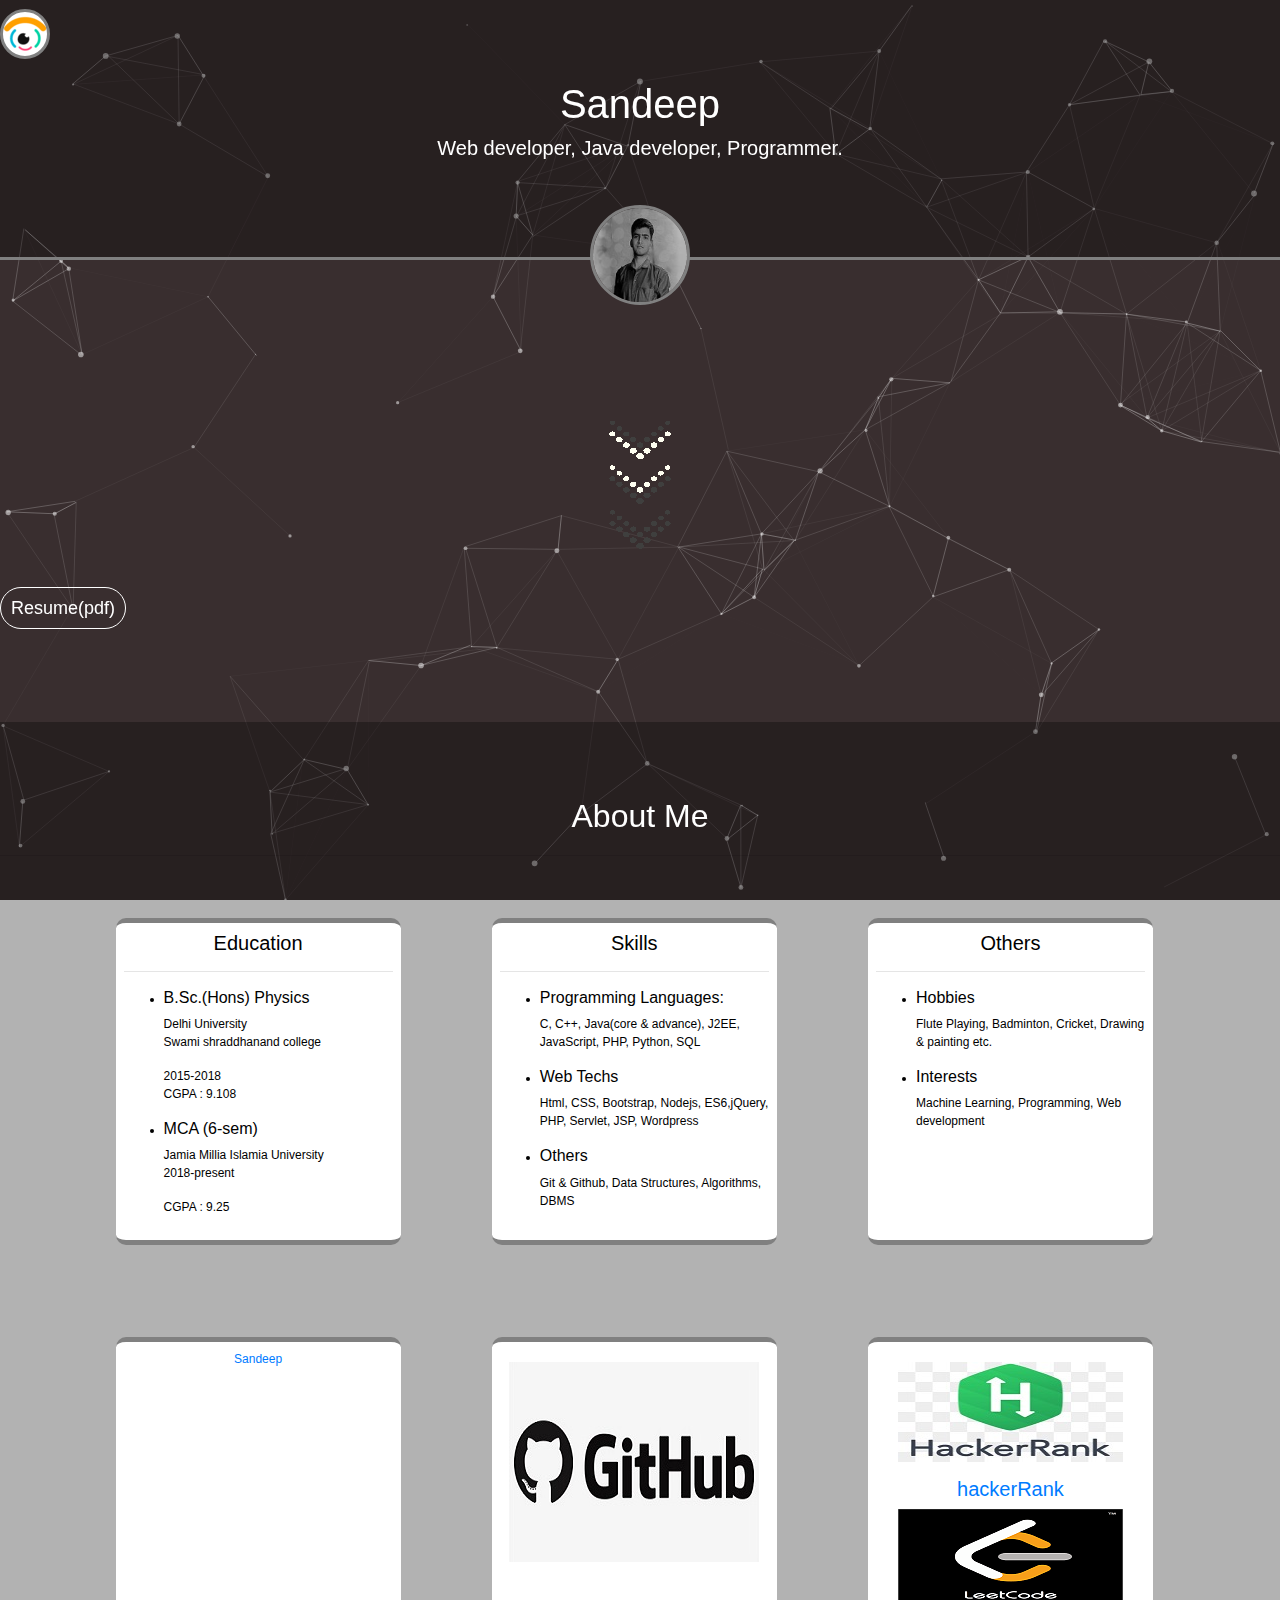
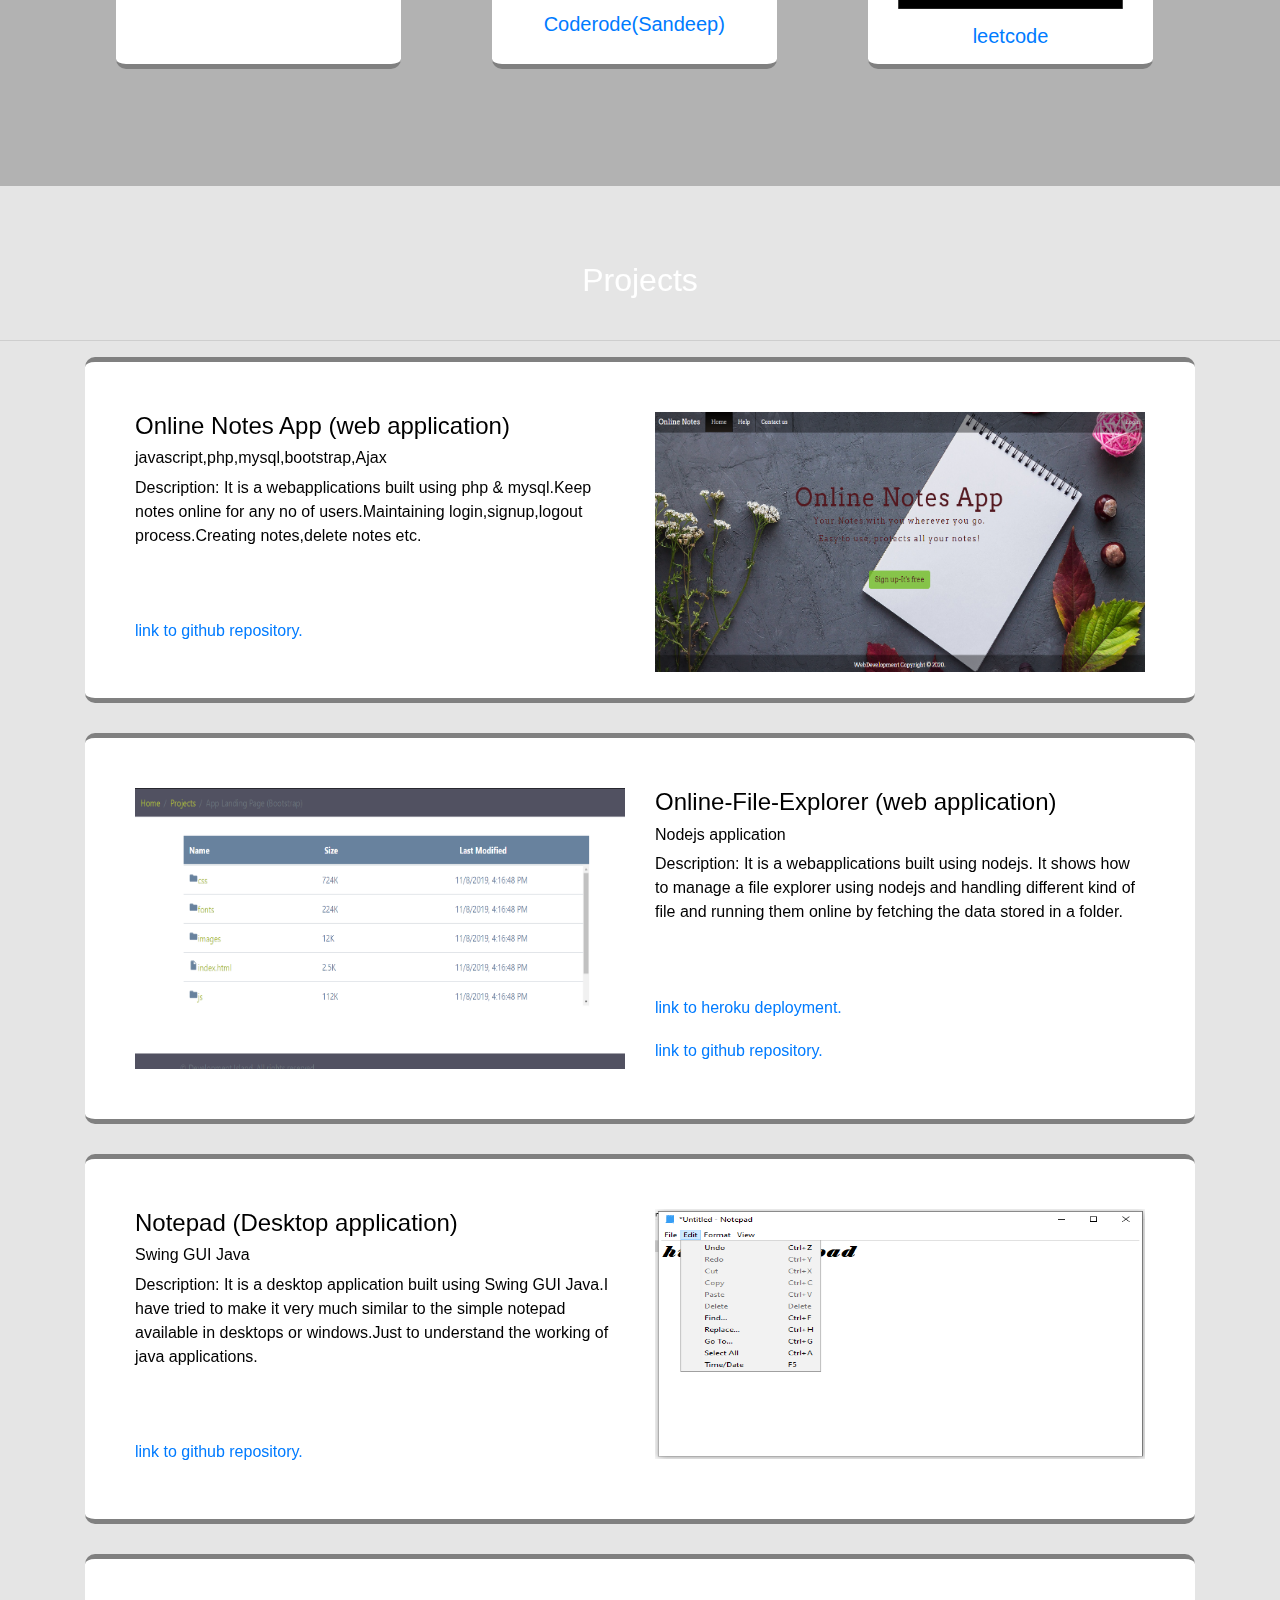
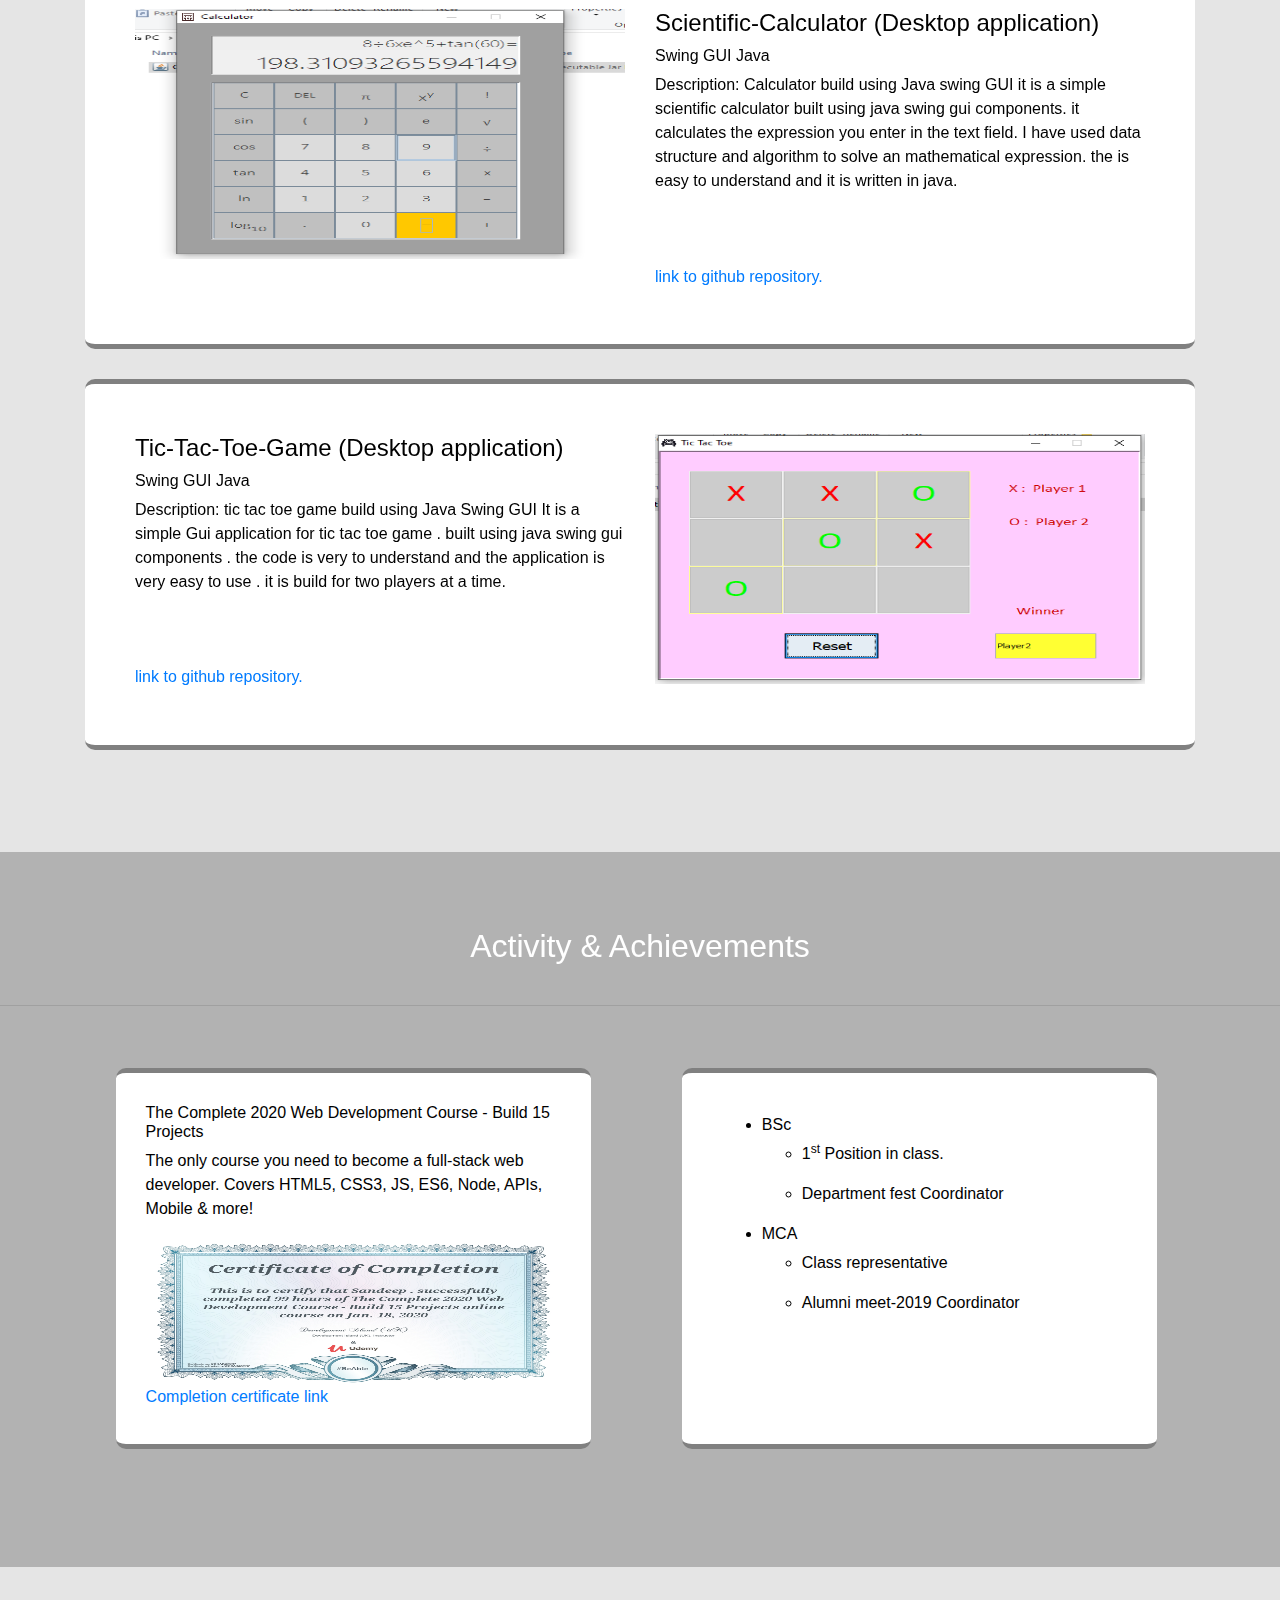
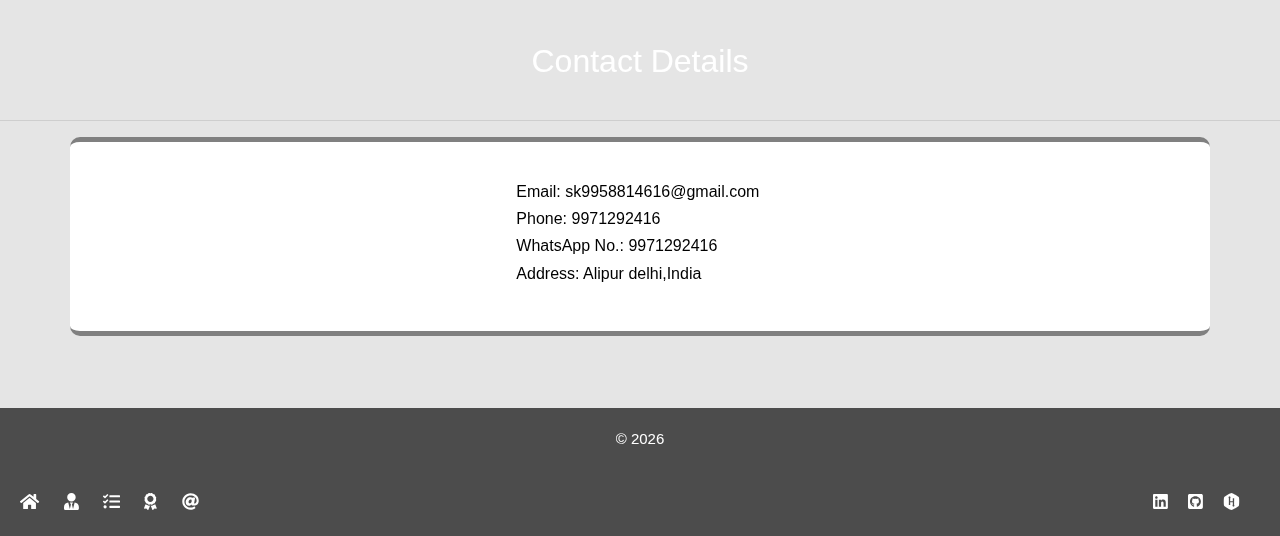
==== index.html @ 69c6ef84 "v1.0.5" ====
<!doctype html>
<html lang="en">
  <head>
    <!-- Required meta tags -->
    <meta charset="utf-8">
    <meta name="viewport" content="width=device-width, initial-scale=1, shrink-to-fit=no">

    <!-- Bootstrap CSS -->
    <link rel="stylesheet" href="docs/bootstrap4.4.1.min.css">
      <link rel="stylesheet" href="docs/style.css">
      <script src="docs/jquery-1.12.4.js"></script>
      <!-- fonts -->
    <script defer src="fonts/js/all.js"></script>
    <title>Portfolio(Sandeep)</title>
  </head>
  <body>
      <!-- particles.js container --> 
      <div id="particles-js"></div>
      <!-- Side navigation -->
    <div class="sidenav">
        <div style="height:100%; left:0%; padding-top:100%; color:white;">
          <a href="#home"><i class="fas fa-home"></i></a>
          <a href="#about"><i class="fas fa-user-tie"></i></a>
          <a href="#projects"><i class="fas fa-tasks"></i></a>
          <a href="#acheivements"><i class="fas fa-award"></i></a>
          <a href="#contact"><i class="fas fa-at"></i></a>
        </div>
    </div>
      <div id="menuIcon"></div>
      <div class="container-fluid" style="padding:0;">
          <div id="home" style="color:white; text-align: center; height:100%; width:100%; position:relative;">
              <div id="head">
                  <h1>Sandeep</h1>
                  <h5>Web developer, Java developer,  Programmer.</h5>
              </div>
              <div id="pic">
                  <img src="images/pic.jpg" height="100" width="100" style="border-radius:50%; border:3px solid grey;">
              </div>
              <div id="moveDownIcon" style="text-align: center;">
                  <img src="images/down.gif"  height="150" width="150">
              </div>
              <div id="resume" style="margin-bottom: 100px; text-align: left;">
                  <a href="resume/Sandeep(resume).pdf" style="padding:10px; font-size: 18px; border:1px solid white; color:white; border-radius: 40px;" target="_blank">Resume(pdf)</a>
              </div>
          </div>
          <div id="about" style="color: white;height:100%; width:100%;">
              <div style="padding-top:75px; margin-bottom:20px;">
                  <h2 style="text-align:center;">About Me</h2>
              </div><hr>
              <div class="container">
                  <div class="row">
                      <div id="content1" class="col-md-3">
                          <h5 style="text-align: center;">Education</h5><hr>
                          <ul>
                              <li>
                                  <h6>B.Sc.(Hons) Physics</h6>
                                  Delhi University
                                  <p>Swami shraddhanand college</p>
                                  2015-2018
                                  <p>CGPA : 9.108</p>
                              </li>
                              <li>
                                  <h6>MCA (6-sem)</h6>
                                  Jamia Millia Islamia University
                                  <p>2018-present</p>
                                  CGPA : 9.25
                              </li>
                          </ul>
                      </div>
                      <div id="content2" class="col-md-3">
                          <h5 style="text-align: center;">Skills</h5><hr>
                          <ul>
                              <li>
                                  <h6>Programming Languages:</h6>
                                  <p>C, C++, Java(core & advance), J2EE, JavaScript, PHP, Python, SQL</p>
                              </li>
                              <li>
                                  <h6>Web Techs</h6>
                                  <p>Html, CSS, Bootstrap, Nodejs, ES6,jQuery, PHP, Servlet, JSP, Wordpress</p>
                              </li>
                              <li>
                                  <h6>Others</h6>
                                  <p>Git & Github, Data Structures, Algorithms, DBMS</p>
                              </li>
                          </ul>
                      </div>
                      <div id="content3" class="col-md-3">
                          <h5 style="text-align: center;">Others</h5><hr>
                          <ul>
                              <li>
                                  <h6>Hobbies</h6>
                                  <p>Flute Playing, Badminton, Cricket, Drawing & painting etc.</p>
                              </li>
                              <li>
                                  <h6>Interests</h6>
                                  <p>Machine Learning, Programming, Web development</p>
                              </li>
                          </ul>
                      </div>
                  </div>
                  <div class="row">
                      <div id="content1" class="col-md-3" style="text-align: center;">
                          <div class="LI-profile-badge"  data-version="v1" data-size="small" data-locale="en_US" data-type="vertical" data-theme="light" data-vanity="sandeep-00003"><a class="LI-simple-link" href='https://in.linkedin.com/in/sandeep-00003?trk=profile-badge'>Sandeep</a></div>
                      </div>
                      <div id="content2" class="col-md-3" style="text-align: center; padding-top:20px;">
                          <div id="github">
                          </div>
                          <h5><a href="https://github.com/Coderode" target="_blank">Coderode(Sandeep)</a></h5>
                      </div>
                      <div id="content3" class="col-md-3" style="text-align: center; padding-top:20px;">
                          <div id="hackerrank"></div>
                          <h5><a href="https://www.hackerrank.com/Sandeep0001" target="_blank">hackerRank</a></h5>
                          <div id="leetcode"></div>
                          <h5><a href="https://leetcode.com/codesandy/" target="_blank">leetcode</a></h5>
                      </div>
                  </div>
              </div>
              <br><br><br>
          </div>
          <div id="projects" style="color: white;height:100%; width:100%;">
              <div style="padding-top:75px; margin-bottom:40px;">
                  <h2 style="text-align:center;">Projects</h2>
              </div><hr>
              <div class="container">
                  <div id="projectBody">
                      <div class="row">
                          <div class="col-md-6">
                              <h4>Online Notes App (web application)</h4>
                              <h6>javascript,php,mysql,bootstrap,Ajax</h6>
                              <p style="font-size:16px;">Description: It is a webapplications built using php & mysql.Keep notes online for any no of users.Maintaining login,signup,logout process.Creating notes,delete notes etc.</p>
                              <h6 style="margin-top:15%;"><a href="https://github.com/Coderode/Online-Notes-app.git" target="_blank">link to github repository.</a></h6>
                          </div>
                          <div class="col-md-6">
                              <img src="images/onlinenotes.jpg" height="110%" width="100%">
                          </div>
                      </div>
                  </div>
                  <div id="projectBody">
                      <div class="row">
                          <div class="col-md-6">
                              <img src="images/fileexplorer.jpg" height="100%" width="100%">
                          </div>
                          <div class="col-md-6">
                              <h4>Online-File-Explorer (web application)</h4>
                              <h6>Nodejs application</h6>
                              <p style="font-size:16px;">Description: It is a webapplications built using nodejs. It shows how to manage a file explorer using nodejs and handling different kind of file and running them online by fetching the data stored in a folder.</p>
                              <h6 style="margin-top:15%;"><a href="https://new-file-explorer.herokuapp.com/" target="_blank">link to heroku deployment.</a></h6>
                              <h6 style="margin-top:5%;"><a href="https://github.com/Coderode/Online-File-Explorer.git" target="_blank">link to github repository.</a></h6>
                          </div>
                      </div>
                  </div>
                  <div id="projectBody">
                      <div class="row">
                          <div class="col-md-6">
                              <h4>Notepad (Desktop application)</h4>
                              <h6>Swing GUI Java</h6>
                              <p style="font-size:16px;">Description: It is a desktop application built using Swing GUI Java.I have tried to make it very much similar to the simple notepad available in desktops or windows.Just to understand the working of java applications.</p>
                              <h6 style="margin-top:15%;"><a href="https://github.com/Coderode/Notepad.git" target="_blank">link to github repository.</a></h6>
                          </div>
                          <div class="col-md-6">
                              <img src="images/notepad.jpg" height="250" width="100%">
                          </div>
                      </div>
                  </div>
                  <div id="projectBody">
                      <div class="row">
                          <div class="col-md-6">
                              <img src="images/calculator.jpg" height="250" width="100%">
                          </div>
                          <div class="col-md-6">
                              <h4>Scientific-Calculator (Desktop application)</h4>
                              <h6>Swing GUI Java</h6>
                              <p style="font-size:16px;">Description: Calculator build using Java swing GUI it is a simple scientific calculator built using java swing gui components. it calculates the expression you enter in the text field. I have used data structure and algorithm to solve an mathematical expression. the is easy to understand and it is written in java.</p>
                              <h6 style="margin-top:15%;"><a href="https://github.com/Coderode/Scientific-Calculator.git" target="_blank">link to github repository.</a></h6>
                          </div>
                      </div>
                  </div>
                  <div id="projectBody">
                      <div class="row">
                          <div class="col-md-6">
                              <h4>Tic-Tac-Toe-Game (Desktop application)</h4>
                              <h6>Swing GUI Java</h6>
                              <p style="font-size:16px;">Description: tic tac toe game build using Java Swing GUI It is a simple Gui application for tic tac toe game . built using java swing gui components . the code is very to understand and the application is very easy to use . it is build for two players at a time.</p>
                              <h6 style="margin-top:15%;"><a href="https://github.com/Coderode/Tic-Tac-Toe-Game.git" target="_blank">link to github repository.</a></h6>
                          </div>
                          <div class="col-md-6">
                              <img src="images/tictactoe.jpg" height="250" width="100%">
                          </div>
                      </div>
                  </div>
              </div>
              <br><br><br>
              
          </div>
          <div id="acheivements" style="color: white;height:100%; width:100%;">
              <div style="padding-top:75px; margin-bottom:40px;">
                  <h2 style="text-align:center;">Activity & Achievements</h2>
              </div><hr>
              <div class="container">
                  <div class="row">
                     <div class="col-md-5" id="acheivementBody" style="padding:30px;">
                          <h6>The Complete 2020 Web Development Course - Build 15 Projects</h6>
                          <p>The only course you need to become a full-stack web developer. Covers HTML5, CSS3, JS, ES6, Node, APIs, Mobile & more!</p>
                          <div style="text-align: center;"><img src="images/certificate.jpg" height="150px" width="100%"></div>
                          <h6><a href="https://www.udemy.com/certificate/UC-9AKZAYR7/" target="_blank">Completion certificate link</a></h6>
                      </div>
                      <div class="col-md-5" id="acheivementBody" style="padding:40px;">
                          <ul>
                              <li>
                                  <h6>BSc</h6>
                                  <ul>
                                      <li><p>1<sup>st</sup> Position in class.</p></li>
                                      <li><p>Department fest Coordinator</p></li>
                                  </ul>
                              </li>
                              <li>
                                  <h6>MCA</h6>
                                  <ul>
                                      <li><p>Class representative</p></li>
                                      <li><p>Alumni meet-2019 Coordinator</p></li>
                                  </ul>
                              </li>
                          </ul>
                      </div>
                  </div>
               </div>
              <br><br><br>
          </div>
          <div id="contact" style="color: white;height:100%; width:100%;">
              <div style="padding-top:75px; margin-bottom:40px;">
                  <h2 style="text-align:center;">Contact Details</h2>
              </div><hr>
              <div class="container">
                  <div id="contactBody" style=" padding:40px; font-weight:100" class="row">
                      <div class="col-md-4 offset-4" style="padding-left:5%;">
                          <h6>Email: sk9958814616@gmail.com</h6>
                          <h6>Phone: 9971292416</h6>
                          <h6>WhatsApp No.: 9971292416</h6>
                          <h6>Address: Alipur delhi,India</h6>
                      </div>
                  </div>
              </div>
              <br><br><br>
          </div>
      </div>
      <div id="footer" class="footer" style="color: white; height:100%; width:100%; padding:20px;">
          <p style="text-align: center; font-size: 15px;">&copy; <span id="year"></span></p><br>
          <a href="#home"><i class="fas fa-home"></i></a>
          <a href="#about"><i class="fas fa-user-tie"></i></a> 
          <a href="#projects"><i class="fas fa-tasks"></i></a> 
          <a href="#acheivements"><i class="fas fa-award"></i></a>
          <a href="#contact"><i class="fas fa-at"></i></a>
          <a href="https://www.hackerrank.com/Sandeep0001" target="_blank" class="float-right"><i class="fab fa-hackerrank"></i></a>
          <a href="https://github.com/Coderode" target="_blank" class="float-right"><i class="fab fa-github-square"></i></a>
          <a href="https://www.linkedin.com/in/sandeep-00003/" target="_blank" class="float-right"><i class="fab fa-linkedin"></i></a>
      </div>
      

    <!-- Optional JavaScript -->
    <!-- jQuery first, then Popper.js, then Bootstrap JS -->
      <script src="docs/particles.js"></script>
      <script src="docs/boostrap4.4.1.min.js"></script>
      <script src="docs/script.js"></script>
      <script type="text/javascript" src="https://platform.linkedin.com/badges/js/profile.js" async defer></script>
      <script>
        document.getElementById("year").innerHTML = new Date().getFullYear();
      </script>
  </body>
</html>
---- docs/style.css ----
/* ---- reset ---- */
body {
  margin: 0;
  position:relative;
}
canvas {
  display: block;
  vertical-align: bottom;
  position:fixed;
  size:cover;
} /* ---- particles.js container ---- */
#particles-js {
  position: fixed;
  width: 100%;
  height: 100%;
  background-color: #392e2f;
  background-image: url("");
  background-repeat: no-repeat;
  background-size: cover;
  background-position: 50% 50%;
  z-index: -10000;
} 





/* The sidebar menu */
.sidenav {
  position:fixed;
  display:none;
  height: auto; /* Full-height: remove this if you want "auto" height */
  width: 47px; /* Set the width of the sidebar */
  position: fixed; /* Fixed Sidebar (stay in place on scroll) */
  z-index: 1000; /* Stay on top */
  top: 3%; /* Stay at the top */
  margin-left:2px;
  background-color:grey;/* Black */
  border-top-left-radius: 40px;
  border-top-right-radius: 40px;
  border-bottom-left-radius: 40px;
  border-bottom-right-radius: 40px;
  color:white;
  padding: 5px 0 10px 13px;
}

/* The navigation menu links */
.sidenav a {
  text-decoration: none;
  font-size: 20px;
  color: white;
  display: block;
  padding-top:5px;
}

/* When you mouse over the navigation links, change their color */
.sidenav a:hover {
  color: white;
  fill:white;
}
/*menu icon*/
#menuIcon{
    position:fixed;
    z-index:2000;
    top:1%;
    height:50px;
    width:50px;
    background-image:url(../images/menuicon.gif);
    background-repeat: no-repeat, repeat;
    background-position: center;
    border-radius:50%;
    border:3px solid grey;
}
#menuIcon:hover{
    cursor:pointer;
}

/*setting pic style*/
#head{
    width:100%;
    height:260px;
    border-bottom:3px solid grey;
    background-color: rgba(0,0,0,0.3);
    padding-top:80px;
}
#pic{
    position:absolute;
    top:33%;
    text-align: center;
    width:100%;
    z-index:1;
}
#pic:hover{
    cursor:pointer;
}


#moveDownIcon{
    background-position: center;
    position:relative;
    margin-top:150px;
    margin-bottom:35px;
}
#moveDownIcon:hover{
    cursor:pointer;
}
#about{
    background-color:rgba(0,0,0,0.3);
}
#content1{
    position:relative;
    background-color:white;
    color:black;
    border-radius:10px;
    padding:8px;
    margin:4%;
    border-top: 5px solid grey;
    border-bottom: 5px solid grey;
    z-index:1;
    font-size: 12px;
}
#content2{
    position:relative;
    background-color:white;
    color:black;
    border-radius:10px;
    padding:8px;
    margin:4%;
    border-top: 5px solid grey;
    border-bottom: 5px solid grey;
    z-index:1;
    font-size: 12px;
}
#content3{
    position: relative;
    background-color:white;
    color:black;
    border-radius:10px;
    padding:8px;
    margin:4%;
    border-top: 5px solid grey;
    border-bottom: 5px solid grey;
    z-index: 1;
    font-size: 12px;
}
#projects{
    background-color:rgba(0,0,0,0.1);
    background-position: center;
}
#projectBody{
    background-color: white;
    border-radius:10px;
    border-top: 5px solid grey;
    border-bottom: 5px solid grey;
    color:black;
    margin-bottom: 30px;
    padding:50px;
    height:auto;
}
#acheivements{
    background-color:rgba(0,0,0,0.3);
    background-position: center;
}
#acheivementBody{
    background-color: white;
    border-radius:10px;
    border-top: 5px solid grey;
    border-bottom: 5px solid grey;
    color:black;
    margin:4%;
}
#contact{
    background-color:rgba(0,0,0,0.1);
    background-position: center;
}
#contactBody{
    background-color: white;
    border-radius:10px;
    border-top: 5px solid grey;
    border-bottom: 5px solid grey;
    color:black;
}
#footer{
    background-color:rgba(0,0,0,0.7);
    background-position: center;
}
#github{
    height:200px;
    width:100%;
    background-image:url(../images/github.png);
    background-position: center;
    background-repeat: no-repeat;
    border-radius:10px;
    margin-bottom:50px;
}
#hackerrank{
    height:100px;
    width:100%;
    background-image: url(../images/hackerrank.jpg);
    background-position: center;
    background-repeat: no-repeat;
    border-radius:10px;
    margin-bottom:15px;
}
#leetcode{
    height:100px;
    width:100%;
    background-image: url(../images/leetcode.png);
    background-position: center;
    background-repeat: no-repeat;
    border-radius:10px;
    margin-bottom:15px;
}
#footer a{
    color:white;
    margin-right:20px;
    font-size: 17px;
}
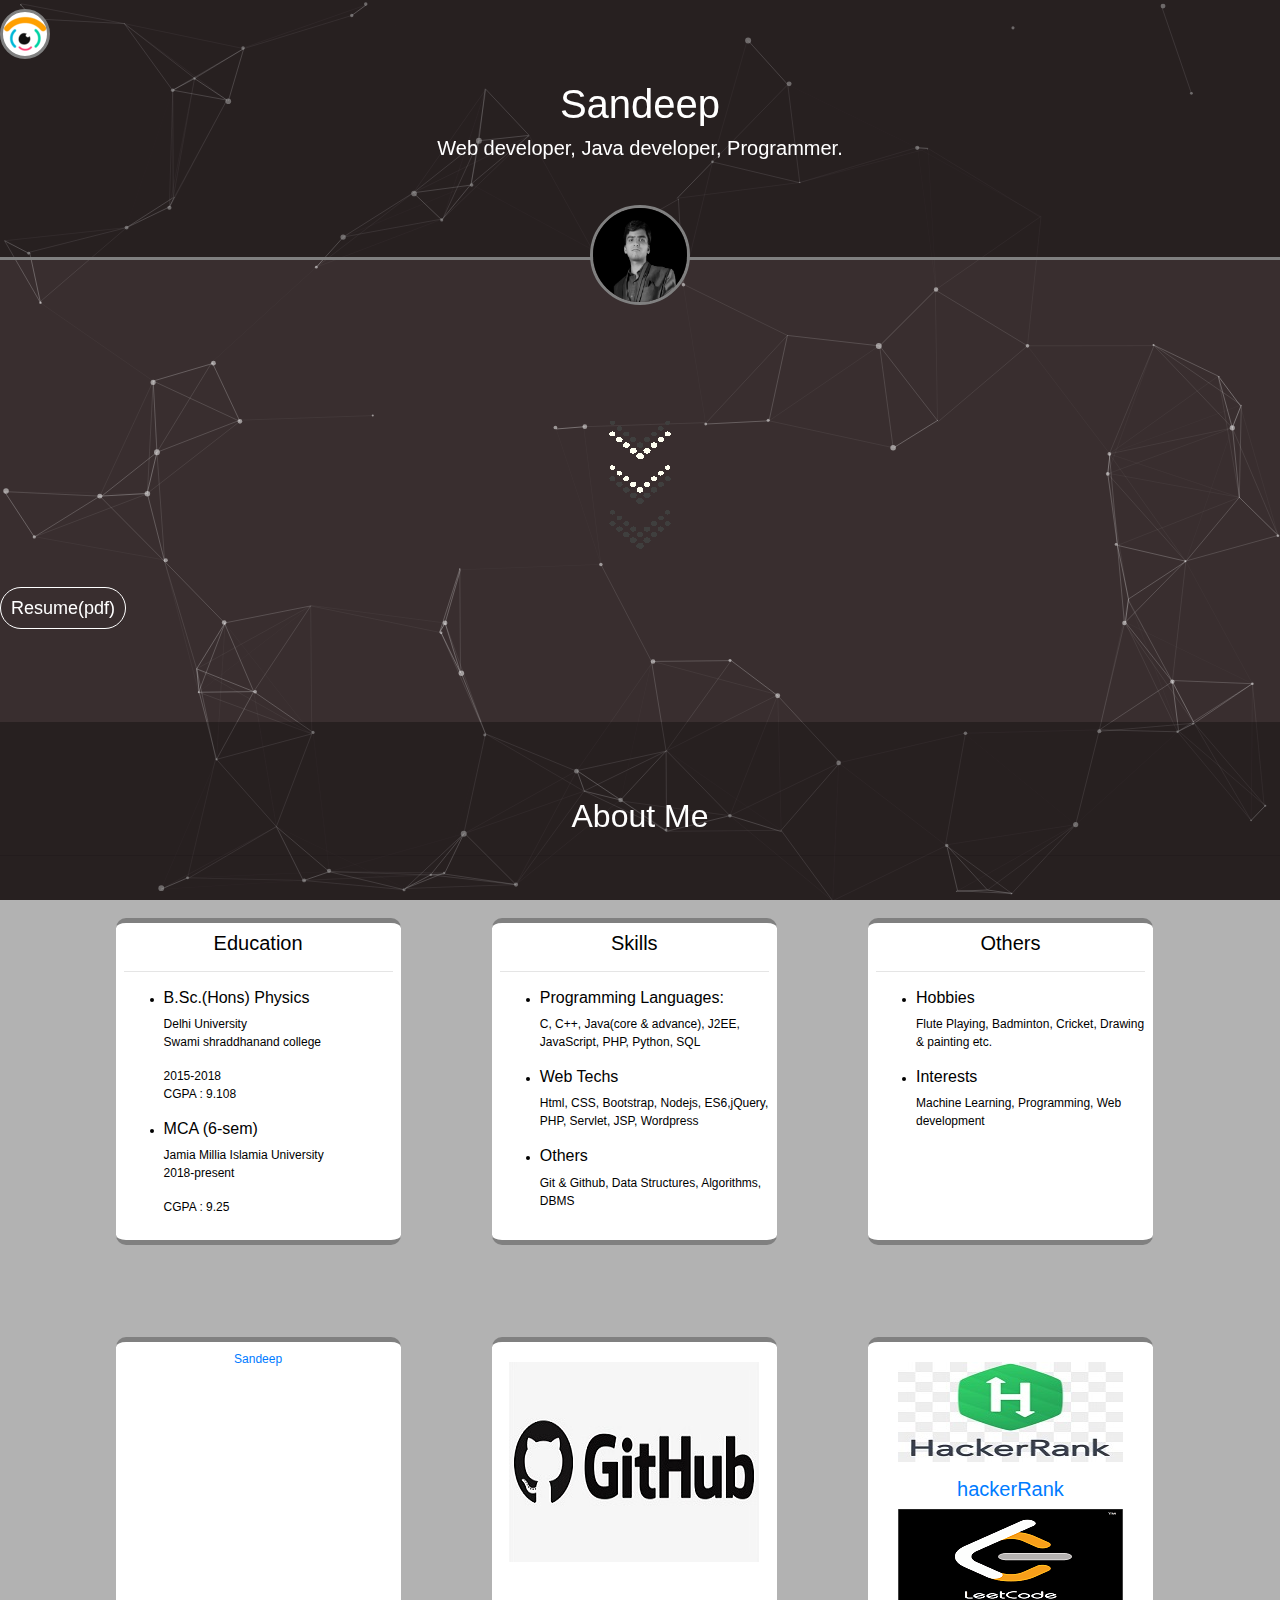
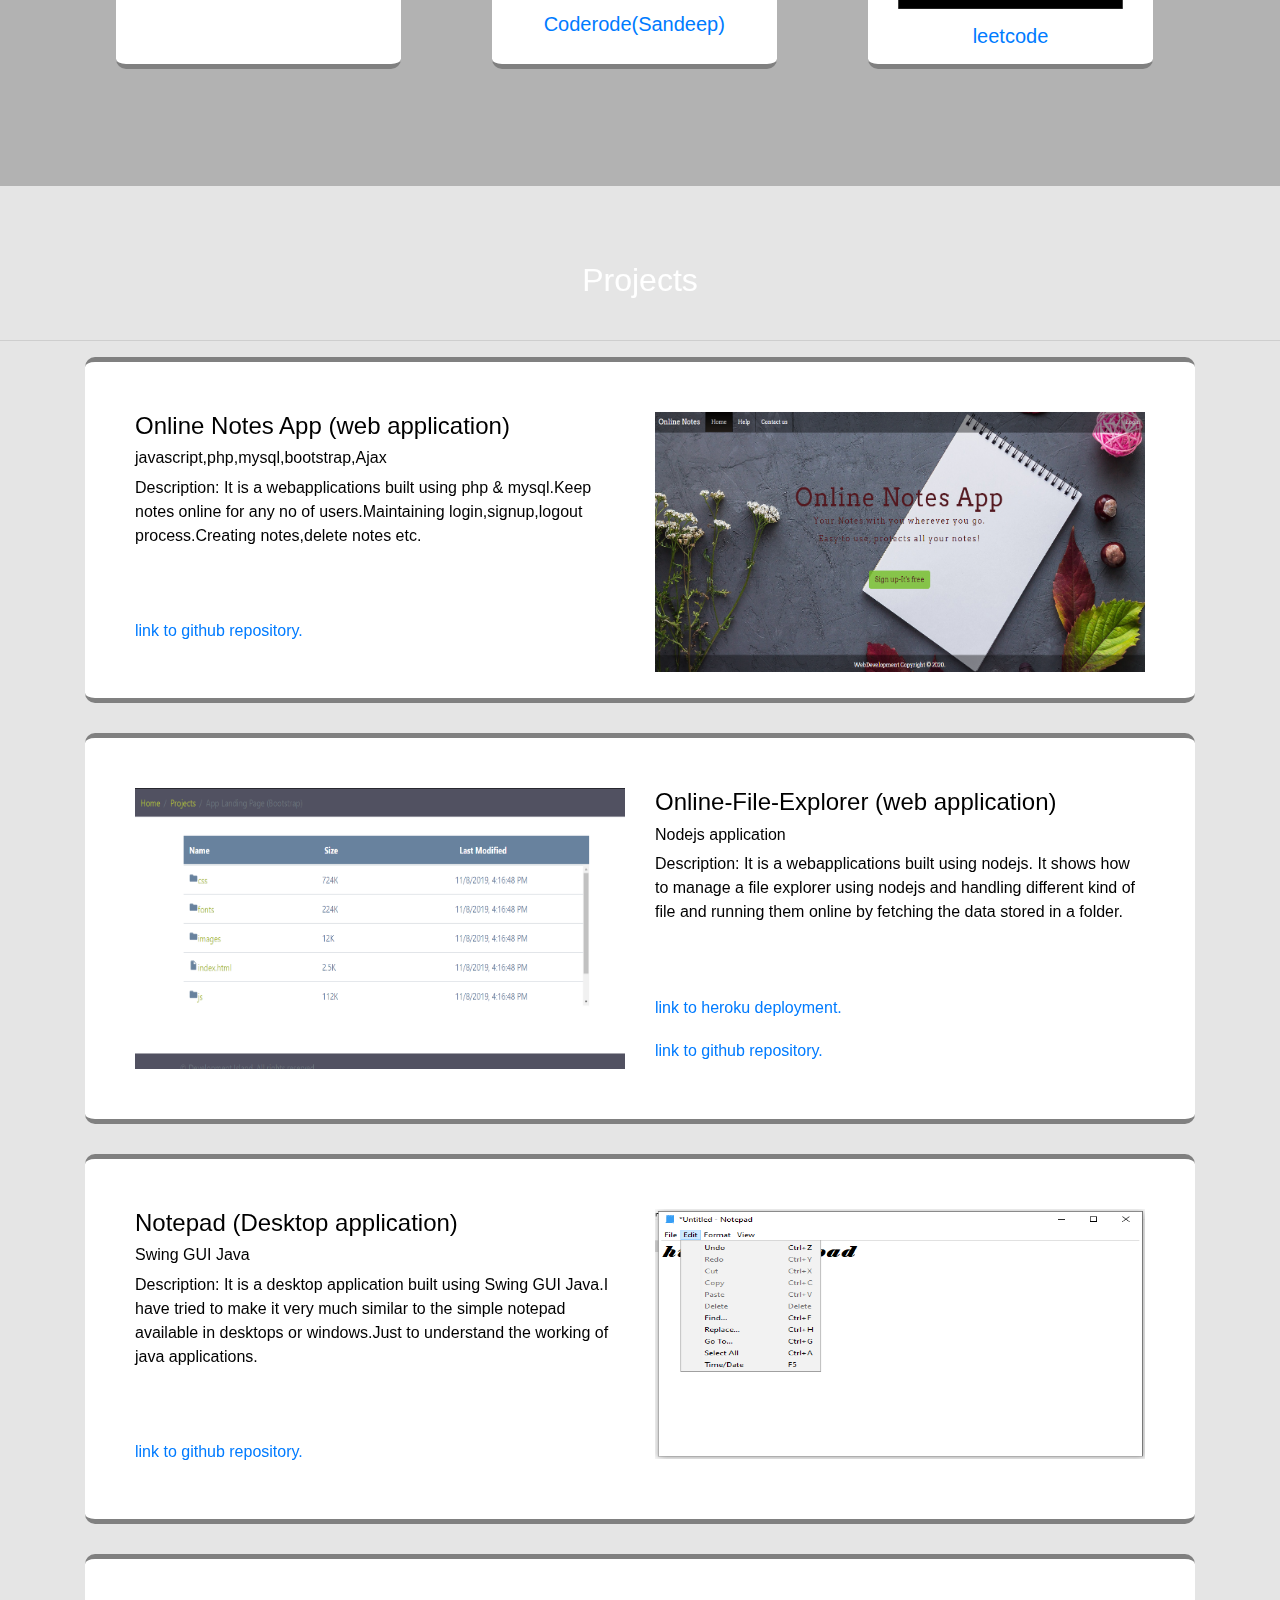
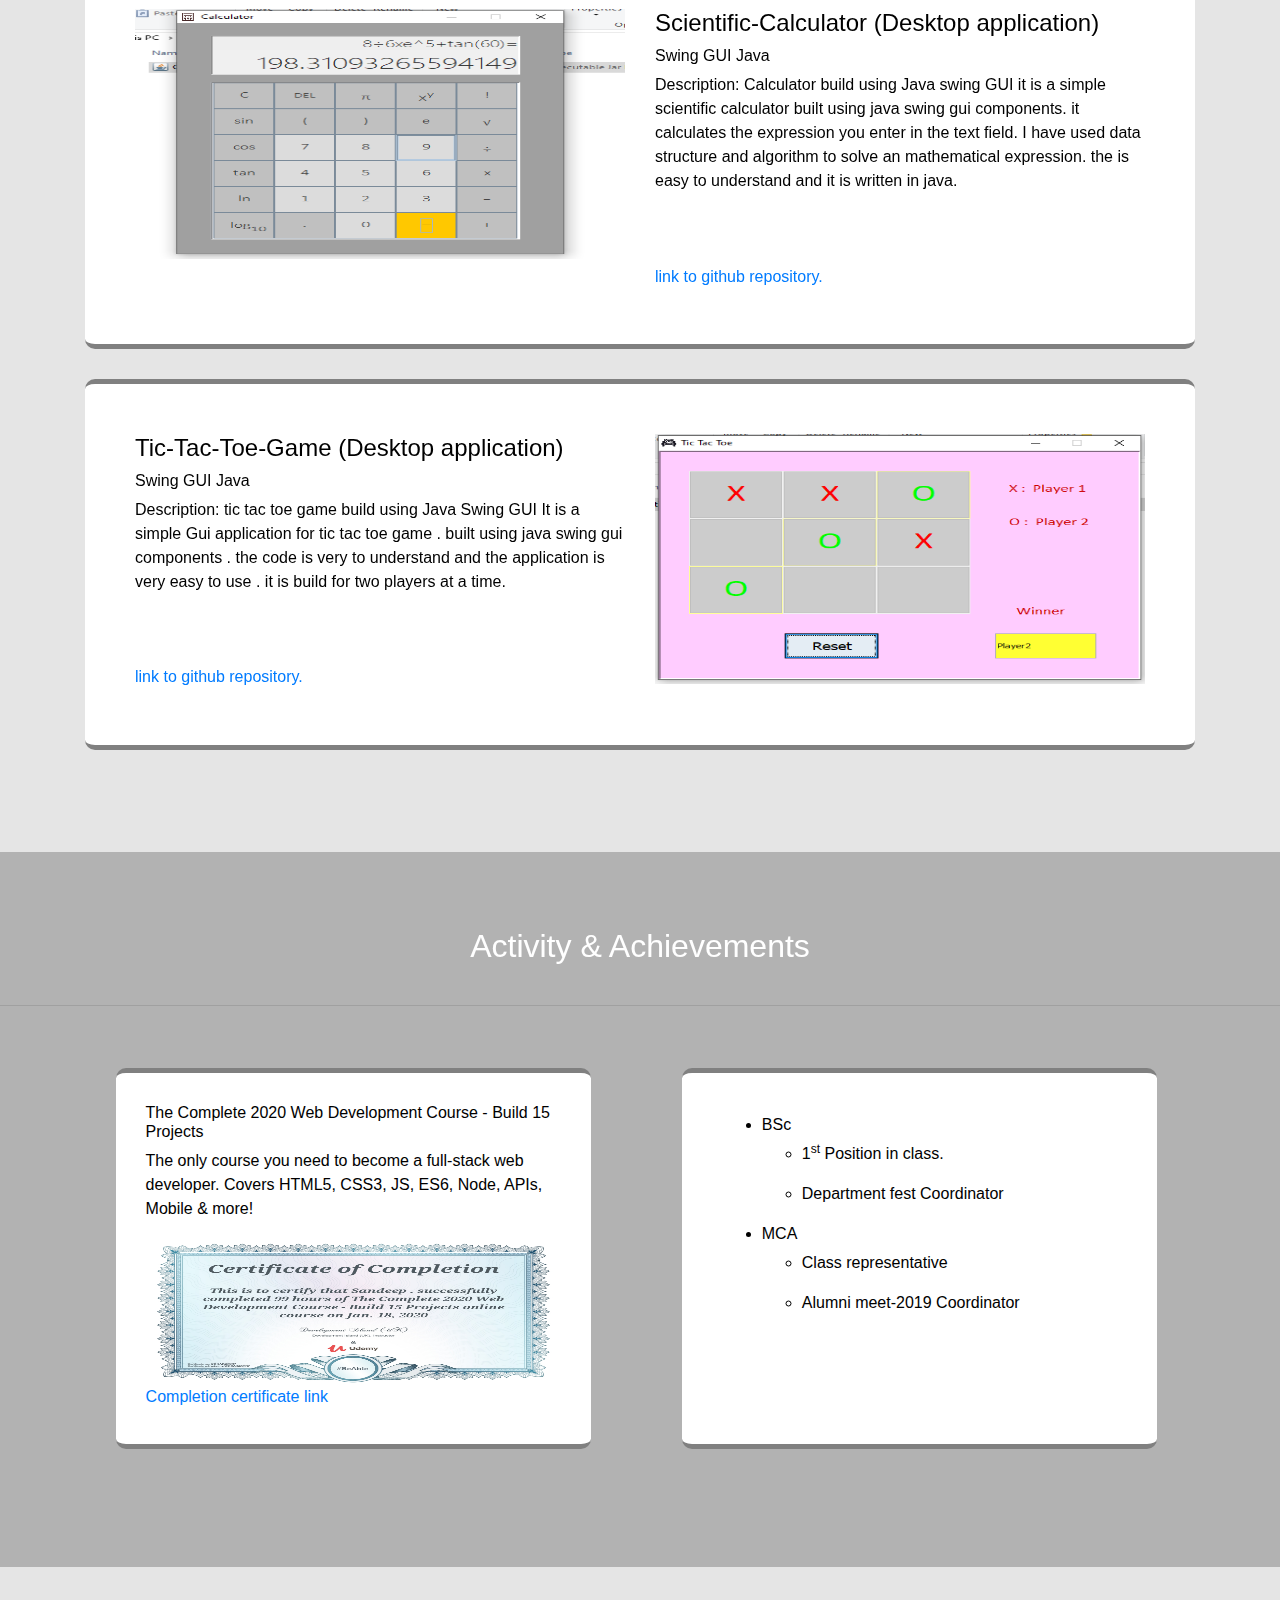
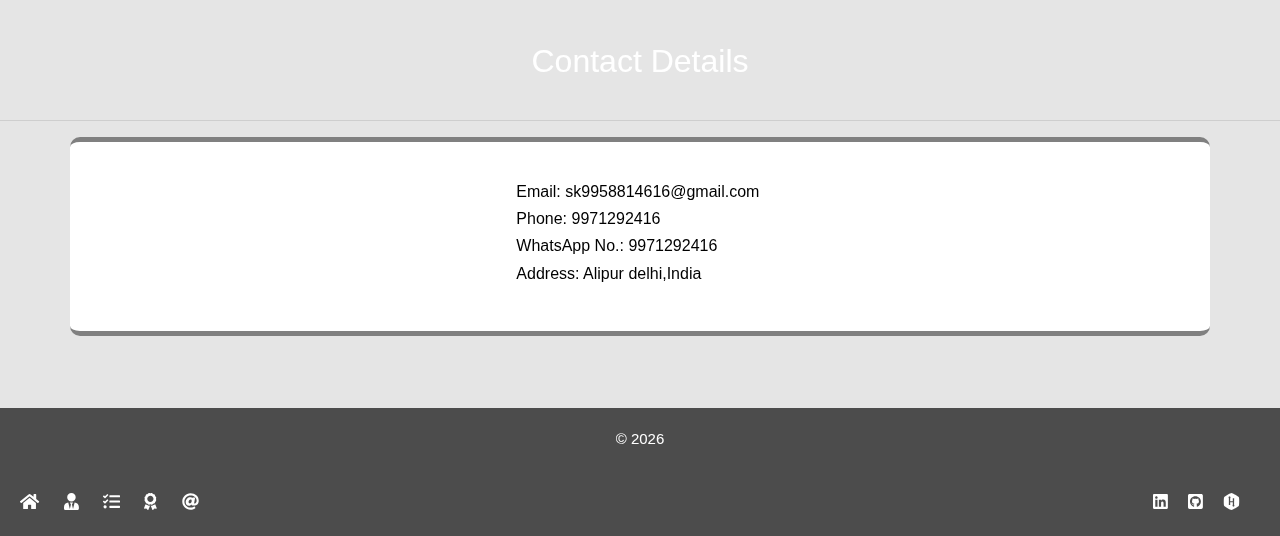
==== commit 7badd119: "updated resume" ====
--- a/index.html
+++ b/index.html
@@ -1,269 +1,317 @@
 <!doctype html>
 <html lang="en">
-  <head>
+
+<head>
     <!-- Required meta tags -->
     <meta charset="utf-8">
     <meta name="viewport" content="width=device-width, initial-scale=1, shrink-to-fit=no">
 
     <!-- Bootstrap CSS -->
     <link rel="stylesheet" href="docs/bootstrap4.4.1.min.css">
-      <link rel="stylesheet" href="docs/style.css">
-      <script src="docs/jquery-1.12.4.js"></script>
-      <!-- fonts -->
+    <link rel="stylesheet" href="docs/style.css">
+    <script src="docs/jquery-1.12.4.js"></script>
+    <!-- fonts -->
     <script defer src="fonts/js/all.js"></script>
     <title>Portfolio(Sandeep)</title>
-  </head>
-  <body>
-      <!-- particles.js container --> 
-      <div id="particles-js"></div>
-      <!-- Side navigation -->
+</head>
+
+<body>
+    <!-- particles.js container -->
+    <div id="particles-js"></div>
+    <!-- Side navigation -->
     <div class="sidenav">
         <div style="height:100%; left:0%; padding-top:100%; color:white;">
-          <a href="#home"><i class="fas fa-home"></i></a>
-          <a href="#about"><i class="fas fa-user-tie"></i></a>
-          <a href="#projects"><i class="fas fa-tasks"></i></a>
-          <a href="#acheivements"><i class="fas fa-award"></i></a>
-          <a href="#contact"><i class="fas fa-at"></i></a>
+            <a href="#home"><i class="fas fa-home"></i></a>
+            <a href="#about"><i class="fas fa-user-tie"></i></a>
+            <a href="#projects"><i class="fas fa-tasks"></i></a>
+            <a href="#acheivements"><i class="fas fa-award"></i></a>
+            <a href="#contact"><i class="fas fa-at"></i></a>
         </div>
     </div>
-      <div id="menuIcon"></div>
-      <div class="container-fluid" style="padding:0;">
-          <div id="home" style="color:white; text-align: center; height:100%; width:100%; position:relative;">
-              <div id="head">
-                  <h1>Sandeep</h1>
-                  <h5>Web developer, Java developer,  Programmer.</h5>
-              </div>
-              <div id="pic">
-                  <img src="images/pic.jpg" height="100" width="100" style="border-radius:50%; border:3px solid grey;">
-              </div>
-              <div id="moveDownIcon" style="text-align: center;">
-                  <img src="images/down.gif"  height="150" width="150">
-              </div>
-              <div id="resume" style="margin-bottom: 100px; text-align: left;">
-                  <a href="resume/Sandeep(resume).pdf" style="padding:10px; font-size: 18px; border:1px solid white; color:white; border-radius: 40px;" target="_blank">Resume(pdf)</a>
-              </div>
-          </div>
-          <div id="about" style="color: white;height:100%; width:100%;">
-              <div style="padding-top:75px; margin-bottom:20px;">
-                  <h2 style="text-align:center;">About Me</h2>
-              </div><hr>
-              <div class="container">
-                  <div class="row">
-                      <div id="content1" class="col-md-3">
-                          <h5 style="text-align: center;">Education</h5><hr>
-                          <ul>
-                              <li>
-                                  <h6>B.Sc.(Hons) Physics</h6>
-                                  Delhi University
-                                  <p>Swami shraddhanand college</p>
-                                  2015-2018
-                                  <p>CGPA : 9.108</p>
-                              </li>
-                              <li>
-                                  <h6>MCA (6-sem)</h6>
-                                  Jamia Millia Islamia University
-                                  <p>2018-present</p>
-                                  CGPA : 9.25
-                              </li>
-                          </ul>
-                      </div>
-                      <div id="content2" class="col-md-3">
-                          <h5 style="text-align: center;">Skills</h5><hr>
-                          <ul>
-                              <li>
-                                  <h6>Programming Languages:</h6>
-                                  <p>C, C++, Java(core & advance), J2EE, JavaScript, PHP, Python, SQL</p>
-                              </li>
-                              <li>
-                                  <h6>Web Techs</h6>
-                                  <p>Html, CSS, Bootstrap, Nodejs, ES6,jQuery, PHP, Servlet, JSP, Wordpress</p>
-                              </li>
-                              <li>
-                                  <h6>Others</h6>
-                                  <p>Git & Github, Data Structures, Algorithms, DBMS</p>
-                              </li>
-                          </ul>
-                      </div>
-                      <div id="content3" class="col-md-3">
-                          <h5 style="text-align: center;">Others</h5><hr>
-                          <ul>
-                              <li>
-                                  <h6>Hobbies</h6>
-                                  <p>Flute Playing, Badminton, Cricket, Drawing & painting etc.</p>
-                              </li>
-                              <li>
-                                  <h6>Interests</h6>
-                                  <p>Machine Learning, Programming, Web development</p>
-                              </li>
-                          </ul>
-                      </div>
-                  </div>
-                  <div class="row">
-                      <div id="content1" class="col-md-3" style="text-align: center;">
-                          <div class="LI-profile-badge"  data-version="v1" data-size="small" data-locale="en_US" data-type="vertical" data-theme="light" data-vanity="sandeep-00003"><a class="LI-simple-link" href='https://in.linkedin.com/in/sandeep-00003?trk=profile-badge'>Sandeep</a></div>
-                      </div>
-                      <div id="content2" class="col-md-3" style="text-align: center; padding-top:20px;">
-                          <div id="github">
-                          </div>
-                          <h5><a href="https://github.com/Coderode" target="_blank">Coderode(Sandeep)</a></h5>
-                      </div>
-                      <div id="content3" class="col-md-3" style="text-align: center; padding-top:20px;">
-                          <div id="hackerrank"></div>
-                          <h5><a href="https://www.hackerrank.com/Sandeep0001" target="_blank">hackerRank</a></h5>
-                          <div id="leetcode"></div>
-                          <h5><a href="https://leetcode.com/codesandy/" target="_blank">leetcode</a></h5>
-                      </div>
-                  </div>
-              </div>
-              <br><br><br>
-          </div>
-          <div id="projects" style="color: white;height:100%; width:100%;">
-              <div style="padding-top:75px; margin-bottom:40px;">
-                  <h2 style="text-align:center;">Projects</h2>
-              </div><hr>
-              <div class="container">
-                  <div id="projectBody">
-                      <div class="row">
-                          <div class="col-md-6">
-                              <h4>Online Notes App (web application)</h4>
-                              <h6>javascript,php,mysql,bootstrap,Ajax</h6>
-                              <p style="font-size:16px;">Description: It is a webapplications built using php & mysql.Keep notes online for any no of users.Maintaining login,signup,logout process.Creating notes,delete notes etc.</p>
-                              <h6 style="margin-top:15%;"><a href="https://github.com/Coderode/Online-Notes-app.git" target="_blank">link to github repository.</a></h6>
-                          </div>
-                          <div class="col-md-6">
-                              <img src="images/onlinenotes.jpg" height="110%" width="100%">
-                          </div>
-                      </div>
-                  </div>
-                  <div id="projectBody">
-                      <div class="row">
-                          <div class="col-md-6">
-                              <img src="images/fileexplorer.jpg" height="100%" width="100%">
-                          </div>
-                          <div class="col-md-6">
-                              <h4>Online-File-Explorer (web application)</h4>
-                              <h6>Nodejs application</h6>
-                              <p style="font-size:16px;">Description: It is a webapplications built using nodejs. It shows how to manage a file explorer using nodejs and handling different kind of file and running them online by fetching the data stored in a folder.</p>
-                              <h6 style="margin-top:15%;"><a href="https://new-file-explorer.herokuapp.com/" target="_blank">link to heroku deployment.</a></h6>
-                              <h6 style="margin-top:5%;"><a href="https://github.com/Coderode/Online-File-Explorer.git" target="_blank">link to github repository.</a></h6>
-                          </div>
-                      </div>
-                  </div>
-                  <div id="projectBody">
-                      <div class="row">
-                          <div class="col-md-6">
-                              <h4>Notepad (Desktop application)</h4>
-                              <h6>Swing GUI Java</h6>
-                              <p style="font-size:16px;">Description: It is a desktop application built using Swing GUI Java.I have tried to make it very much similar to the simple notepad available in desktops or windows.Just to understand the working of java applications.</p>
-                              <h6 style="margin-top:15%;"><a href="https://github.com/Coderode/Notepad.git" target="_blank">link to github repository.</a></h6>
-                          </div>
-                          <div class="col-md-6">
-                              <img src="images/notepad.jpg" height="250" width="100%">
-                          </div>
-                      </div>
-                  </div>
-                  <div id="projectBody">
-                      <div class="row">
-                          <div class="col-md-6">
-                              <img src="images/calculator.jpg" height="250" width="100%">
-                          </div>
-                          <div class="col-md-6">
-                              <h4>Scientific-Calculator (Desktop application)</h4>
-                              <h6>Swing GUI Java</h6>
-                              <p style="font-size:16px;">Description: Calculator build using Java swing GUI it is a simple scientific calculator built using java swing gui components. it calculates the expression you enter in the text field. I have used data structure and algorithm to solve an mathematical expression. the is easy to understand and it is written in java.</p>
-                              <h6 style="margin-top:15%;"><a href="https://github.com/Coderode/Scientific-Calculator.git" target="_blank">link to github repository.</a></h6>
-                          </div>
-                      </div>
-                  </div>
-                  <div id="projectBody">
-                      <div class="row">
-                          <div class="col-md-6">
-                              <h4>Tic-Tac-Toe-Game (Desktop application)</h4>
-                              <h6>Swing GUI Java</h6>
-                              <p style="font-size:16px;">Description: tic tac toe game build using Java Swing GUI It is a simple Gui application for tic tac toe game . built using java swing gui components . the code is very to understand and the application is very easy to use . it is build for two players at a time.</p>
-                              <h6 style="margin-top:15%;"><a href="https://github.com/Coderode/Tic-Tac-Toe-Game.git" target="_blank">link to github repository.</a></h6>
-                          </div>
-                          <div class="col-md-6">
-                              <img src="images/tictactoe.jpg" height="250" width="100%">
-                          </div>
-                      </div>
-                  </div>
-              </div>
-              <br><br><br>
-              
-          </div>
-          <div id="acheivements" style="color: white;height:100%; width:100%;">
-              <div style="padding-top:75px; margin-bottom:40px;">
-                  <h2 style="text-align:center;">Activity & Achievements</h2>
-              </div><hr>
-              <div class="container">
-                  <div class="row">
-                     <div class="col-md-5" id="acheivementBody" style="padding:30px;">
-                          <h6>The Complete 2020 Web Development Course - Build 15 Projects</h6>
-                          <p>The only course you need to become a full-stack web developer. Covers HTML5, CSS3, JS, ES6, Node, APIs, Mobile & more!</p>
-                          <div style="text-align: center;"><img src="images/certificate.jpg" height="150px" width="100%"></div>
-                          <h6><a href="https://www.udemy.com/certificate/UC-9AKZAYR7/" target="_blank">Completion certificate link</a></h6>
-                      </div>
-                      <div class="col-md-5" id="acheivementBody" style="padding:40px;">
-                          <ul>
-                              <li>
-                                  <h6>BSc</h6>
-                                  <ul>
-                                      <li><p>1<sup>st</sup> Position in class.</p></li>
-                                      <li><p>Department fest Coordinator</p></li>
-                                  </ul>
-                              </li>
-                              <li>
-                                  <h6>MCA</h6>
-                                  <ul>
-                                      <li><p>Class representative</p></li>
-                                      <li><p>Alumni meet-2019 Coordinator</p></li>
-                                  </ul>
-                              </li>
-                          </ul>
-                      </div>
-                  </div>
-               </div>
-              <br><br><br>
-          </div>
-          <div id="contact" style="color: white;height:100%; width:100%;">
-              <div style="padding-top:75px; margin-bottom:40px;">
-                  <h2 style="text-align:center;">Contact Details</h2>
-              </div><hr>
-              <div class="container">
-                  <div id="contactBody" style=" padding:40px; font-weight:100" class="row">
-                      <div class="col-md-4 offset-4" style="padding-left:5%;">
-                          <h6>Email: sk9958814616@gmail.com</h6>
-                          <h6>Phone: 9971292416</h6>
-                          <h6>WhatsApp No.: 9971292416</h6>
-                          <h6>Address: Alipur delhi,India</h6>
-                      </div>
-                  </div>
-              </div>
-              <br><br><br>
-          </div>
-      </div>
-      <div id="footer" class="footer" style="color: white; height:100%; width:100%; padding:20px;">
-          <p style="text-align: center; font-size: 15px;">&copy; <span id="year"></span></p><br>
-          <a href="#home"><i class="fas fa-home"></i></a>
-          <a href="#about"><i class="fas fa-user-tie"></i></a> 
-          <a href="#projects"><i class="fas fa-tasks"></i></a> 
-          <a href="#acheivements"><i class="fas fa-award"></i></a>
-          <a href="#contact"><i class="fas fa-at"></i></a>
-          <a href="https://www.hackerrank.com/Sandeep0001" target="_blank" class="float-right"><i class="fab fa-hackerrank"></i></a>
-          <a href="https://github.com/Coderode" target="_blank" class="float-right"><i class="fab fa-github-square"></i></a>
-          <a href="https://www.linkedin.com/in/sandeep-00003/" target="_blank" class="float-right"><i class="fab fa-linkedin"></i></a>
-      </div>
-      
+    <div id="menuIcon"></div>
+    <div class="container-fluid" style="padding:0;">
+        <div id="home" style="color:white; text-align: center; height:100%; width:100%; position:relative;">
+            <div id="head">
+                <h1>Sandeep</h1>
+                <h5>Web developer, Java developer, Programmer.</h5>
+            </div>
+            <div id="pic">
+                <img src="images/pic.jpg" height="100" width="100" style="border-radius:50%; border:3px solid grey;">
+            </div>
+            <div id="moveDownIcon" style="text-align: center;">
+                <img src="images/down.gif" height="150" width="150">
+            </div>
+            <div id="resume" style="margin-bottom: 100px; text-align: left;">
+                <a href="resume/Sandeep(resume).pdf"
+                    style="padding:10px; font-size: 18px; border:1px solid white; color:white; border-radius: 40px;"
+                    target="_blank">Resume(pdf)</a>
+            </div>
+        </div>
+        <div id="about" style="color: white;height:100%; width:100%;">
+            <div style="padding-top:75px; margin-bottom:20px;">
+                <h2 style="text-align:center;">About Me</h2>
+            </div>
+            <hr>
+            <div class="container">
+                <div class="row">
+                    <div id="content1" class="col-md-3">
+                        <h5 style="text-align: center;">Education</h5>
+                        <hr>
+                        <ul>
+                            <li>
+                                <h6>B.Sc.(Hons) Physics</h6>
+                                Delhi University
+                                <p>Swami shraddhanand college</p>
+                                2015-2018
+                                <p>CGPA : 9.108</p>
+                            </li>
+                            <li>
+                                <h6>MCA (6-sem)</h6>
+                                Jamia Millia Islamia University
+                                <p>2018-present</p>
+                                CGPA : 9.25
+                            </li>
+                        </ul>
+                    </div>
+                    <div id="content2" class="col-md-3">
+                        <h5 style="text-align: center;">Skills</h5>
+                        <hr>
+                        <ul>
+                            <li>
+                                <h6>Programming Languages:</h6>
+                                <p>C, C++, Java(core & advance), J2EE, JavaScript, PHP, Python, SQL</p>
+                            </li>
+                            <li>
+                                <h6>Web Techs</h6>
+                                <p>Html, CSS, Bootstrap, Nodejs, ES6,jQuery, PHP, Servlet, JSP, Wordpress</p>
+                            </li>
+                            <li>
+                                <h6>Others</h6>
+                                <p>Git & Github, Data Structures, Algorithms, DBMS</p>
+                            </li>
+                        </ul>
+                    </div>
+                    <div id="content3" class="col-md-3">
+                        <h5 style="text-align: center;">Others</h5>
+                        <hr>
+                        <ul>
+                            <li>
+                                <h6>Hobbies</h6>
+                                <p>Flute Playing, Badminton, Cricket, Drawing & painting etc.</p>
+                            </li>
+                            <li>
+                                <h6>Interests</h6>
+                                <p>Machine Learning, Programming, Web development</p>
+                            </li>
+                        </ul>
+                    </div>
+                </div>
+                <div class="row">
+                    <div id="content1" class="col-md-3" style="text-align: center;">
+                        <div class="LI-profile-badge" data-version="v1" data-size="small" data-locale="en_US"
+                            data-type="vertical" data-theme="light" data-vanity="sandeep-00003"><a
+                                class="LI-simple-link"
+                                href='https://in.linkedin.com/in/sandeep-00003?trk=profile-badge'>Sandeep</a></div>
+                    </div>
+                    <div id="content2" class="col-md-3" style="text-align: center; padding-top:20px;">
+                        <div id="github">
+                        </div>
+                        <h5><a href="https://github.com/Coderode" target="_blank">Coderode(Sandeep)</a></h5>
+                    </div>
+                    <div id="content3" class="col-md-3" style="text-align: center; padding-top:20px;">
+                        <div id="hackerrank"></div>
+                        <h5><a href="https://www.hackerrank.com/Sandeep0001" target="_blank">hackerRank</a></h5>
+                        <div id="leetcode"></div>
+                        <h5><a href="https://leetcode.com/codesandy/" target="_blank">leetcode</a></h5>
+                    </div>
+                </div>
+            </div>
+            <br><br><br>
+        </div>
+        <div id="projects" style="color: white;height:100%; width:100%;">
+            <div style="padding-top:75px; margin-bottom:40px;">
+                <h2 style="text-align:center;">Projects</h2>
+            </div>
+            <hr>
+            <div class="container">
+                <div id="projectBody">
+                    <div class="row">
+                        <div class="col-md-6">
+                            <h4>Online Notes App (web application)</h4>
+                            <h6>javascript,php,mysql,bootstrap,Ajax</h6>
+                            <p style="font-size:16px;">Description: It is a webapplications built using php & mysql.Keep
+                                notes online for any no of users.Maintaining login,signup,logout process.Creating
+                                notes,delete notes etc.</p>
+                            <h6 style="margin-top:15%;"><a href="https://github.com/Coderode/Online-Notes-app.git"
+                                    target="_blank">link to github repository.</a></h6>
+                        </div>
+                        <div class="col-md-6">
+                            <img src="images/onlinenotes.jpg" height="110%" width="100%">
+                        </div>
+                    </div>
+                </div>
+                <div id="projectBody">
+                    <div class="row">
+                        <div class="col-md-6">
+                            <img src="images/fileexplorer.jpg" height="100%" width="100%">
+                        </div>
+                        <div class="col-md-6">
+                            <h4>Online-File-Explorer (web application)</h4>
+                            <h6>Nodejs application</h6>
+                            <p style="font-size:16px;">Description: It is a webapplications built using nodejs. It shows
+                                how to manage a file explorer using nodejs and handling different kind of file and
+                                running them online by fetching the data stored in a folder.</p>
+                            <h6 style="margin-top:15%;"><a href="https://new-file-explorer.herokuapp.com/"
+                                    target="_blank">link to heroku deployment.</a></h6>
+                            <h6 style="margin-top:5%;"><a href="https://github.com/Coderode/Online-File-Explorer.git"
+                                    target="_blank">link to github repository.</a></h6>
+                        </div>
+                    </div>
+                </div>
+                <div id="projectBody">
+                    <div class="row">
+                        <div class="col-md-6">
+                            <h4>Notepad (Desktop application)</h4>
+                            <h6>Swing GUI Java</h6>
+                            <p style="font-size:16px;">Description: It is a desktop application built using Swing GUI
+                                Java.I have tried to make it very much similar to the simple notepad available in
+                                desktops or windows.Just to understand the working of java applications.</p>
+                            <h6 style="margin-top:15%;"><a href="https://github.com/Coderode/Notepad.git"
+                                    target="_blank">link to github repository.</a></h6>
+                        </div>
+                        <div class="col-md-6">
+                            <img src="images/notepad.jpg" height="250" width="100%">
+                        </div>
+                    </div>
+                </div>
+                <div id="projectBody">
+                    <div class="row">
+                        <div class="col-md-6">
+                            <img src="images/calculator.jpg" height="250" width="100%">
+                        </div>
+                        <div class="col-md-6">
+                            <h4>Scientific-Calculator (Desktop application)</h4>
+                            <h6>Swing GUI Java</h6>
+                            <p style="font-size:16px;">Description: Calculator build using Java swing GUI it is a simple
+                                scientific calculator built using java swing gui components. it calculates the
+                                expression you enter in the text field. I have used data structure and algorithm to
+                                solve an mathematical expression. the is easy to understand and it is written in java.
+                            </p>
+                            <h6 style="margin-top:15%;"><a href="https://github.com/Coderode/Scientific-Calculator.git"
+                                    target="_blank">link to github repository.</a></h6>
+                        </div>
+                    </div>
+                </div>
+                <div id="projectBody">
+                    <div class="row">
+                        <div class="col-md-6">
+                            <h4>Tic-Tac-Toe-Game (Desktop application)</h4>
+                            <h6>Swing GUI Java</h6>
+                            <p style="font-size:16px;">Description: tic tac toe game build using Java Swing GUI It is a
+                                simple Gui application for tic tac toe game . built using java swing gui components .
+                                the code is very to understand and the application is very easy to use . it is build for
+                                two players at a time.</p>
+                            <h6 style="margin-top:15%;"><a href="https://github.com/Coderode/Tic-Tac-Toe-Game.git"
+                                    target="_blank">link to github repository.</a></h6>
+                        </div>
+                        <div class="col-md-6">
+                            <img src="images/tictactoe.jpg" height="250" width="100%">
+                        </div>
+                    </div>
+                </div>
+            </div>
+            <br><br><br>
+
+        </div>
+        <div id="acheivements" style="color: white;height:100%; width:100%;">
+            <div style="padding-top:75px; margin-bottom:40px;">
+                <h2 style="text-align:center;">Activity & Achievements</h2>
+            </div>
+            <hr>
+            <div class="container">
+                <div class="row">
+                    <div class="col-md-5" id="acheivementBody" style="padding:30px;">
+                        <h6>The Complete 2020 Web Development Course - Build 15 Projects</h6>
+                        <p>The only course you need to become a full-stack web developer. Covers HTML5, CSS3, JS, ES6,
+                            Node, APIs, Mobile & more!</p>
+                        <div style="text-align: center;"><img src="images/certificate.jpg" height="150px" width="100%">
+                        </div>
+                        <h6><a href="https://www.udemy.com/certificate/UC-9AKZAYR7/" target="_blank">Completion
+                                certificate link</a></h6>
+                    </div>
+                    <div class="col-md-5" id="acheivementBody" style="padding:40px;">
+                        <ul>
+                            <li>
+                                <h6>BSc</h6>
+                                <ul>
+                                    <li>
+                                        <p>1<sup>st</sup> Position in class.</p>
+                                    </li>
+                                    <li>
+                                        <p>Department fest Coordinator</p>
+                                    </li>
+                                </ul>
+                            </li>
+                            <li>
+                                <h6>MCA</h6>
+                                <ul>
+                                    <li>
+                                        <p>Class representative</p>
+                                    </li>
+                                    <li>
+                                        <p>Alumni meet-2019 Coordinator</p>
+                                    </li>
+                                </ul>
+                            </li>
+                        </ul>
+                    </div>
+                </div>
+            </div>
+            <br><br><br>
+        </div>
+        <div id="contact" style="color: white;height:100%; width:100%;">
+            <div style="padding-top:75px; margin-bottom:40px;">
+                <h2 style="text-align:center;">Contact Details</h2>
+            </div>
+            <hr>
+            <div class="container">
+                <div id="contactBody" style=" padding:40px; font-weight:100" class="row">
+                    <div class="col-md-4 offset-4" style="padding-left:5%;">
+                        <h6>Email: sk9958814616@gmail.com</h6>
+                        <h6>Phone: 9971292416</h6>
+                        <h6>WhatsApp No.: 9971292416</h6>
+                        <h6>Address: Alipur delhi,India</h6>
+                    </div>
+                </div>
+            </div>
+            <br><br><br>
+        </div>
+    </div>
+    <div id="footer" class="footer" style="color: white; height:100%; width:100%; padding:20px;">
+        <p style="text-align: center; font-size: 15px;">&copy; <span id="year"></span></p><br>
+        <a href="#home"><i class="fas fa-home"></i></a>
+        <a href="#about"><i class="fas fa-user-tie"></i></a>
+        <a href="#projects"><i class="fas fa-tasks"></i></a>
+        <a href="#acheivements"><i class="fas fa-award"></i></a>
+        <a href="#contact"><i class="fas fa-at"></i></a>
+        <a href="https://www.hackerrank.com/Sandeep0001" target="_blank" class="float-right"><i
+                class="fab fa-hackerrank"></i></a>
+        <a href="https://github.com/Coderode" target="_blank" class="float-right"><i
+                class="fab fa-github-square"></i></a>
+        <a href="https://www.linkedin.com/in/sandeep-00003/" target="_blank" class="float-right"><i
+                class="fab fa-linkedin"></i></a>
+    </div>
+
 
     <!-- Optional JavaScript -->
     <!-- jQuery first, then Popper.js, then Bootstrap JS -->
-      <script src="docs/particles.js"></script>
-      <script src="docs/boostrap4.4.1.min.js"></script>
-      <script src="docs/script.js"></script>
-      <script type="text/javascript" src="https://platform.linkedin.com/badges/js/profile.js" async defer></script>
-      <script>
+    <script src="docs/particles.js"></script>
+    <script src="docs/boostrap4.4.1.min.js"></script>
+    <script src="docs/script.js"></script>
+    <script type="text/javascript" src="https://platform.linkedin.com/badges/js/profile.js" async defer></script>
+    <script>
         document.getElementById("year").innerHTML = new Date().getFullYear();
-      </script>
-  </body>
+    </script>
+</body>
+
 </html>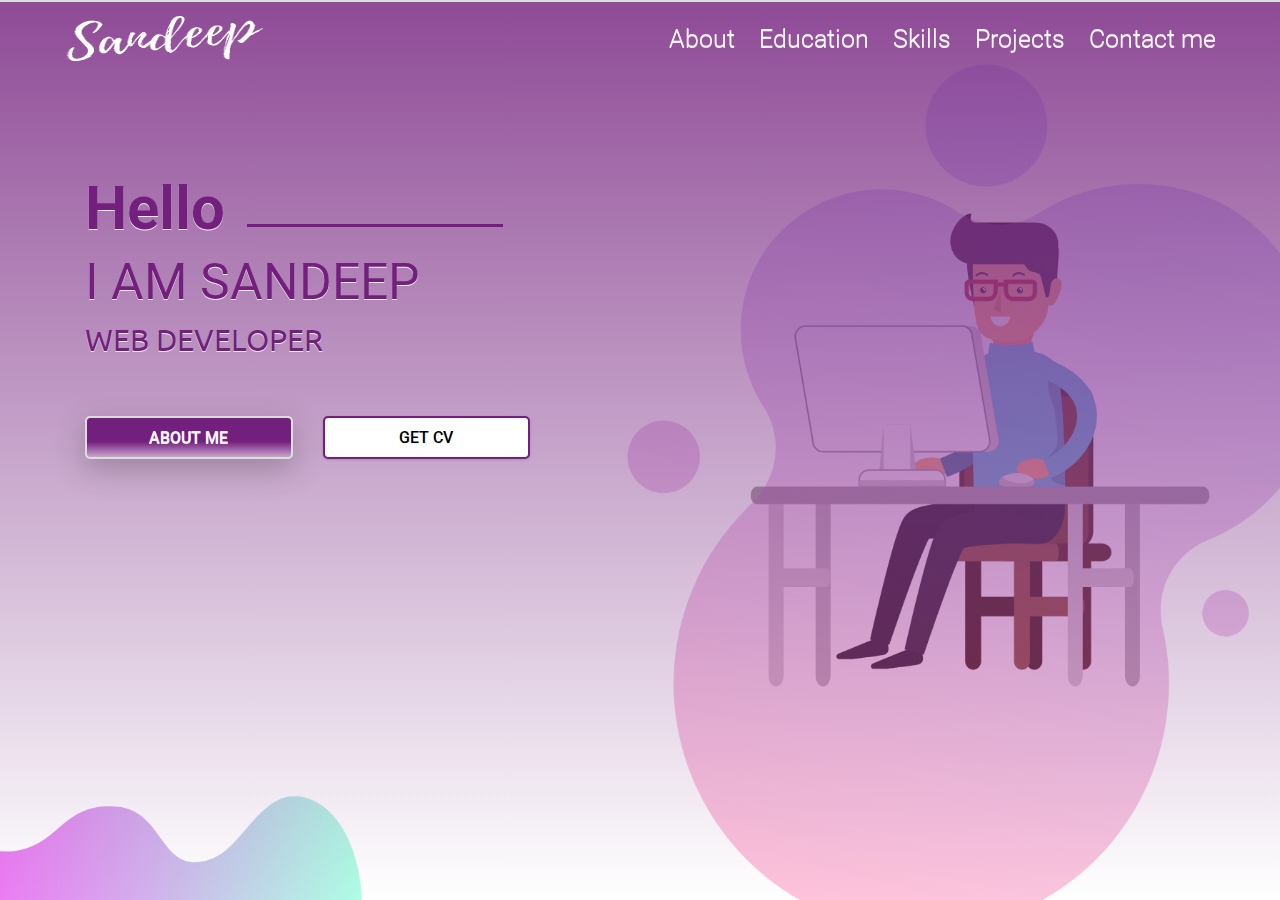
==== commit ef204552: "new version 2.0" ====
--- a/index.html
+++ b/index.html
@@ -1,317 +1,577 @@
-<!doctype html>
-<html lang="en">
+<!--index.html-->
+<!DOCTYPE html>
+<html>
+    <head>
+        <title>Sandeep | Portfolio</title>
+        <meta charset="utf-8">
+        <meta name="viewport" content="width=device-width, initial-scale=1">
+        <link rel="stylesheet" href="./css/jquery.mobile-1.4.5.min.css" />
+        <script src="./js/jquery-1.11.1.min.js"></script>
+        <script src="./js/jquery.mobile-1.4.5.min.js"></script>
+        <!-- bootstrap  css file -->
+        <link rel="stylesheet" href="./css/bootstrap4.4.1.min.css">
+        <!-- font awesome icons -->
+        <link rel="stylesheet" href="./css/all.min.css">
+        <!-- custom css file -->
+        <link rel="stylesheet" href="./css/style.css">
+    </head>
+    
+    <body>
+        
+        <!--Page1 : home page-->
+        <div data-role="page" id="home" data-theme="a">
+            <div data-role="header">
+                <nav class="navbar navbar-expand-md navbar-light fixed-top">
+                  <a class="navbar-brand" href="#home">
+                    <img src="./images/name.png" alt="Sandeep">
+                  </a>
+                  <button class="navbar-toggler" type="button" data-toggle="collapse" data-target="#navbar" aria-controls="navbar" aria-expanded="false" aria-label="Toggle navigation">
+                    <span class="navbar-toggler-icon"></span>
+                  </button>
+                  <div class="collapse navbar-collapse" id="navbar">
+                    <ul class="navbar-nav ml-auto">
+                      <li class="nav-item">
+                        <a class="nav-link" href="#about" data-transition="slide">About</a>
+                      </li>
+                      <li class="nav-item">
+                          <a class="nav-link" href="#education" data-transition="pop">Education</a>
+                      </li>
+                      <li class="nav-item">
+                          <a class="nav-link" href="#skills" data-transition="pop">Skills</a>
+                      </li>
+                      <li class="nav-item">
+                          <a class="nav-link" href="#projects" data-transition="pop">Projects</a>
+                      </li>
+                      <li class="nav-item">
+                          <a class="nav-link" href="#contact" data-transition="flip">Contact me</a>
+                      </li>
+                    </ul>
+                  </div>
+                </nav>
+            </div>
+            <div role="main" class="my-5 py - 2 ui-content">
+                <div class="container">
+                  <div class="row">
+                    <div class="col-md-6">
+                      <h3 class="home-title" data-transition="pop">Hello</h3>
+                      <h1 class="text-uppercase home-subtitle1">I am Sandeep</h1>
+                      <h4 class="text-uppercase home-subtitle2">Web Developer</h4>
+                      <div class="home-buttons my-5">
+                        <div class="row">
+                          <div class="col-5">
+                            <a href="#about" data-transition="flip"><button type="button" class="btn button primary-button mr-4 text-uppercase">About Me</button></a>
+                          </div>
+                          <div class="col-5">
+                            <a href="./resume/Sandeep(resume).pdf" target="_blank"> <button type="button" class="btn button secondary-button text-uppercase">Get cv</button></a>
+                          </div>
+                        </div>
+                      </div>
+                    </div>
+                    <div class="col-md-6"></div>
+                  </div>
+                  <!-- <div id="quote">
+                    “I do think it’s important to follow your dreams and do something which you are excited by. If you follow your heart and do what you like, you will always do much better. It doesn’t matter what your educational qualification is.”<br>
+                    <span class="float-right">– Sundar Pichai</span>
+                  </div> -->
+                </div>
+            </div> 
+        </div>
+        
+        <!--Page2 : about page-->
+        <div data-role="page" id="about" data-theme="a">
+            <div data-role="header">
+                <nav class="navbar navbar-expand-md navbar-light bg-transparent fixed-top">
+                    <a class="navbar-brand" href="#home">
+                      <img src="./images/name.png" alt="Sandeep">
+                    </a>
+                    <button class="navbar-toggler" type="button" data-toggle="collapse" data-target="#navbar" aria-controls="navbar" aria-expanded="false" aria-label="Toggle navigation">
+                      <span class="navbar-toggler-icon"></span>
+                    </button>
+                    <div class="collapse navbar-collapse" id="navbar">
+                      <ul class="navbar-nav ml-auto">
+                        <li class="nav-item">
+                          <a class="nav-link active" href="#about" data-transition="pop">About</a>
+                        </li>
+                        <li class="nav-item">
+                            <a class="nav-link" href="#education" data-transition="flip">Education</a>
+                        </li>
+                        <li class="nav-item">
+                            <a class="nav-link" href="#skills" data-transition="pop">Skills</a>
+                        </li>
+                        <li class="nav-item">
+                            <a class="nav-link" href="#projects" data-transition="slide">Projects</a>
+                        </li>
+                        <li class="nav-item">
+                            <a class="nav-link" href="#contact" data-transition="pop">Contact me</a>
+                        </li>
+                      </ul>
+                    </div>
+                  </nav>
+            </div>
+            <div role="main" class="my-5 ui-content">
+              <div class="container-fluid px-0">
+                <div class="row">
+                  <div class="col-lg-5 col-md-12">
+                    <div class="about-image">
+                      <img src="./images/about.png" alt="About" class="img-fluid">
+                    </div>
+                    <div class="icons my-3">
+                      <a href="https://www.linkedin.com/in/sandeep-00003/" target="_blank"><img src="./images/linkedin.png" alt="linkedin" ></a>
+                      <a href="https://github.com/Coderode" target="_blank"><img src="./images/github.png" alt="github" ></a>
+                      <a href="https://www.hackerrank.com/Sandeep0001" target="_blank"><img src="./images/hackerrank.png" alt="hackerrank" ></a>
+                      <a href="https://leetcode.com/codesandy/" target="_blank"><img src="./images/leetcode.png" alt="leetcode" ></a>
+                    </div>
+                  </div>
+                  <div class="col-lg-7 col-md-12 about-title pt-2">
+                    <h4 class="text-uppercase">
+                      <span>Let Me</span>
+                      <span>Introduce</span>
+                      <span>My Self</span>
+                    </h4>
+                    <div class="paragraph pt-2 w-75">
+                      <p class="about-para">
+                        Hi, I am Sandeep, Currently I am Persuing MCA at jamia millia islamia college in delhi and seeking an entry level job in the IT Company. My interest is in programming, coding and problem solving. 
+                      </p>
+                      <p class="about-para">
+                        I aspire to grow in IT industry. I love to learn new things which enhances my skills. I like to have challenges and try to solve them. Being Patient is my strength. Perfection of my work is my target.
+                      </p>
+                      <p class="about-para">
+                        I like to work in a team to learn new things from each other and enhance our skills and also come to know about ideas, creativity.
+                      </p>
+                      <p class="about-para">I support people when they need help from me.</p>
+                      <p class="about-para">My hobbies are flute playing, drawing and somehow painting also and I like play some outdoor games to be healthy like badminton and also I do some meditation for keep myself calm and attentive, progressive and proactive.</p>
+                    </div>
+                    <div class="row col-6">
+                      <a href="./resume/Sandeep(resume).pdf" target="_blank"><button type="button" class="btn button primary-button text-uppercase">Get cv</button></a>
+                    </div>
+                  </div>
+                </div>
+              </div>
+            </div>  
+        </div>
 
-<head>
-    <!-- Required meta tags -->
-    <meta charset="utf-8">
-    <meta name="viewport" content="width=device-width, initial-scale=1, shrink-to-fit=no">
+        <!--Page3 : Education page-->
+        <div data-role="page" id="education" data-theme="a">
+            <div data-role="header">
+                <nav class="navbar navbar-expand-md navbar-light bg-transparent fixed-top">
+                    <a class="navbar-brand" href="#home"><img src="./images/name.png" alt="Sandeep"></a>
+                    <button class="navbar-toggler" type="button" data-toggle="collapse" data-target="#navbar" aria-controls="navbar" aria-expanded="false" aria-label="Toggle navigation">
+                      <span class="navbar-toggler-icon"></span>
+                    </button>
+                    <div class="collapse navbar-collapse" id="navbar">
+                      <ul class="navbar-nav ml-auto">
+                        <li class="nav-item">
+                          <a class="nav-link" href="#about" data-transition="flip">About</a>
+                        </li>
+                        <li class="nav-item">
+                            <a class="nav-link active" href="#education" data-transition="pop">Education</a>
+                        </li>
+                        <li class="nav-item">
+                            <a class="nav-link" href="#skills" data-transition="slide">Skills</a>
+                        </li>
+                        <li class="nav-item">
+                            <a class="nav-link" href="#projects" data-transition="pop">Projects</a>
+                        </li>
+                        <li class="nav-item">
+                            <a class="nav-link" href="#contact" data-transition="slide">Contact me</a>
+                        </li>
+                      </ul>
+                    </div>
+                  </nav>
+            </div>
+            <div role="main" class="my-5 py-5 ui-content" >
+              <div class="container">
+                <div class="row justify-content-between">
+                  <div class="col-md-6">
+                    <a href="#graduation" data-rel="popup" data-position-to="window" data-transition="turn" >
+                      <div class="case">
+                        <h4 class="text-uppercase">Graduation</h4>
+                        <p>B.Sc.(Hons) Physics</p>
+                      </div>
+                    </a>
+                  </div>
+                  <div class="col-md-6 float-right">
+                    <a href="#masters" data-rel="popup" data-position-to="window" data-transition="turn" >
+                      <div class="case">
+                        <h4 class="text-uppercase">Masters</h4>
+                        <p>Master of Computer Application</p>
+                      </div>
+                    </a>
+                  </div>
+                </div>
+              </div>
+              <div data-role="popup" id="graduation" data-theme = "a" 
+              data-dismissible = "false" data-dismissible="false" class="popupbox" data-overlay-theme="b">
+                <div class="ui-content">
+                  <div class="head" data-theme="a">
+                    <h4>B.Sc.(Hons) Physics</h4>
+                    <h6>2015 - 2018</h6>
+                  </div>
+                  <hr>
+                  <div role="main" class="ui-content main" data-theme="a">
+                    <p>Delhi University - Swami Shraddhanand College</p>
+                    <p>Grade : 9.1/10</p>
+                    <p>First Position in the class</p>
+                    <p><a href="http://ss.du.ac.in/">Visit College</a></p>
+                    <div class="float-right">
+                      <a href = "#" class = "btn button primary-button" data-rel = "back">
+                        close
+                      </a>
+                    </div> 
+                  </div>
+                  <br>
+                </div>
+              </div>
 
-    <!-- Bootstrap CSS -->
-    <link rel="stylesheet" href="docs/bootstrap4.4.1.min.css">
-    <link rel="stylesheet" href="docs/style.css">
-    <script src="docs/jquery-1.12.4.js"></script>
-    <!-- fonts -->
-    <script defer src="fonts/js/all.js"></script>
-    <title>Portfolio(Sandeep)</title>
-</head>
+              <div data-role="popup" id="masters" data-theme = "a" 
+              data-dismissible = "false" data-dismissible="false" class="popupbox" data-overlay-theme="b">
+                <div class="ui-content">
+                  <div class="head" data-theme="a">
+                    <h4>Master of Computer Application</h4>
+                    <h6>2018 - 2021</h6>
+                  </div>
+                  <hr>
+                  <div role="main" class="ui-content main" data-theme="a">
+                    <p>Jamia Millia Islamia University</p>
+                    <p>Grade : 9.27/10 (Avg)</p>
+                    <p>Persuing...</p>
+                    <p><a href="https://www.jmi.ac.in/">Visit College</a></p>
+                    <div class="float-right">
+                      <a href = "#" class = "btn button primary-button" data-rel = "back">
+                        close
+                      </a>
+                    </div> 
+                  </div>
+                  <br>
+                </div>
+              </div>
+            </div>
+            
+        </div>
 
-<body>
-    <!-- particles.js container -->
-    <div id="particles-js"></div>
-    <!-- Side navigation -->
-    <div class="sidenav">
-        <div style="height:100%; left:0%; padding-top:100%; color:white;">
-            <a href="#home"><i class="fas fa-home"></i></a>
-            <a href="#about"><i class="fas fa-user-tie"></i></a>
-            <a href="#projects"><i class="fas fa-tasks"></i></a>
-            <a href="#acheivements"><i class="fas fa-award"></i></a>
-            <a href="#contact"><i class="fas fa-at"></i></a>
+        <!--Page4 : skills page-->
+        <div data-role="page" id="skills" data-theme="a">
+            <div data-role="header">
+              <nav class="navbar navbar-expand-md navbar-light bg-transparent fixed-top">
+                  <a class="navbar-brand" href="#home"><img src="./images/name.png" alt="Sandeep"></a>
+                  <button class="navbar-toggler" type="button" data-toggle="collapse" data-target="#navbar" aria-controls="navbar" aria-expanded="false" aria-label="Toggle navigation">
+                    <span class="navbar-toggler-icon"></span>
+                  </button>
+                  <div class="collapse navbar-collapse" id="navbar">
+                    <ul class="navbar-nav ml-auto">
+                      <li class="nav-item">
+                        <a class="nav-link" href="#about" data-transition="flip">About</a>
+                      </li>
+                      <li class="nav-item">
+                          <a class="nav-link" href="#education" data-transition="flip">Education</a>
+                      </li>
+                      <li class="nav-item">
+                          <a class="nav-link active" href="#skills" data-transition="slide">Skills</a>
+                      </li>
+                      <li class="nav-item">
+                          <a class="nav-link" href="#projects" data-transition="pop">Projects</a>
+                      </li>
+                      <li class="nav-item">
+                          <a class="nav-link" href="#contact" data-transition="slide">Contact me</a>
+                      </li>
+                    </ul>
+                  </div>
+                </nav>
+            </div>
+            <div role="main" class="my-5 py-3 ui-content">
+              <div class="container mt-4">
+                <div class="skillblock row d-flex justify-content-center">
+                  <div class="col-md-8 col-sm-11">
+                    <div class="showblock row">
+                      <div class="sidepanel col-4">Programming</div>
+                      <div class="contentpanel col-8">
+                        <img src="images/icons/c.png">
+                        <img src="images/icons/cpp.png">
+                        <img src="images/icons/java.png">
+                        <img src="images/icons/python.png">
+                      </div>
+                    </div>
+                    <div class="showblock row">
+                      <div class="sidepanel col-4">Web Development</div>
+                      <div class="contentpanel col-8">
+                        <img src="images/icons/css.png">
+                        <img src="images/icons/html2.png">
+                        <img src="images/icons/js2.jpg">
+                        <img src="images/icons/jquery.png">
+                        <img src="images/icons/django.png">
+                        <img src="images/icons/nodejs2.png">
+                        <img src="images/icons/php2.png">
+                        <img src="images/icons/bootstrap.png">
+                      </div>
+                    </div>
+                    <div class="showblock row">
+                      <div class="sidepanel col-4">Others</div>
+                      <div class="contentpanel col-8">
+                        <img src="images/icons/sql.jpg">
+                        <img src="images/icons/mysql.png">
+                        <img src="images/icons/git.png">
+                        <img src="images/icons/github.png">
+                      </div>
+                    </div>
+                  </div>
+                </div>
+              </div>
+            </div>
         </div>
-    </div>
-    <div id="menuIcon"></div>
-    <div class="container-fluid" style="padding:0;">
-        <div id="home" style="color:white; text-align: center; height:100%; width:100%; position:relative;">
-            <div id="head">
-                <h1>Sandeep</h1>
-                <h5>Web developer, Java developer, Programmer.</h5>
-            </div>
-            <div id="pic">
-                <img src="images/pic.jpg" height="100" width="100" style="border-radius:50%; border:3px solid grey;">
-            </div>
-            <div id="moveDownIcon" style="text-align: center;">
-                <img src="images/down.gif" height="150" width="150">
-            </div>
-            <div id="resume" style="margin-bottom: 100px; text-align: left;">
-                <a href="resume/Sandeep(resume).pdf"
-                    style="padding:10px; font-size: 18px; border:1px solid white; color:white; border-radius: 40px;"
-                    target="_blank">Resume(pdf)</a>
+
+        <!--Page5 : projects page-->
+        <div data-role="page" id="projects" data-theme="a">
+            <div data-role="header">
+              <nav class="navbar navbar-expand-md navbar-light bg-transparent fixed-top">
+                  <a class="navbar-brand" data-transition="flip" href="#home"><img src="./images/name.png" alt="Sandeep"></a>
+                  <button class="navbar-toggler" type="button" data-toggle="collapse" data-target="#navbar" aria-controls="navbar" aria-expanded="false" aria-label="Toggle navigation">
+                    <span class="navbar-toggler-icon"></span>
+                  </button>
+                  <div class="collapse navbar-collapse" id="navbar">
+                    <ul class="navbar-nav ml-auto">
+                      <li class="nav-item">
+                        <a class="nav-link" href="#about" data-transition="flip">About</a>
+                      </li>
+                      <li class="nav-item">
+                          <a class="nav-link" href="#education" data-transition="flip">Education</a>
+                      </li>
+                      <li class="nav-item">
+                          <a class="nav-link" href="#skills" data-transition="pop">Skills</a>
+                      </li>
+                      <li class="nav-item">
+                          <a class="nav-link active" href="#projects" data-transition="pop">Projects</a>
+                      </li>
+                      <li class="nav-item">
+                          <a class="nav-link" href="#contact" data-transition="slide">Contact me</a>
+                      </li>
+                    </ul>
+                  </div>
+                </nav>
+            </div>
+            <div role="main" class="my-5 py-5 ui-content">
+              <div class="container">
+                <div class="row">
+                  <div class="col-md-4 col-sm-6 project-grid mt-1">
+                    <a href="#project2" data-rel="popup" data-position-to="window" data-transition="pop" >
+                      <img src="./images/projects/e-commerce.PNG" alt="Onlinenotes app">
+                    </a>
+                    <p style="color:grey; text-align:center"><i>E-commerce</i></p>
+                  </div>
+                  <div class="col-md-4 col-sm-6 project-grid mt-1">
+                    <a href="#project3" data-rel="popup" data-position-to="window" data-transition="pop" >
+                      <img src="./images/projects/blogger.PNG" alt="Onlinenotes app">
+                    </a>
+                    <p style="color:grey; text-align:center"><i>Blogging</i></p>
+                  </div>
+                  <div class="col-md-4 col-sm-6 project-grid mt-1">
+                    <a href="#project1" data-rel="popup" data-position-to="window" data-transition="pop" >
+                      <img src="./images/projects/onlinenotes.jpg" alt="Onlinenotes app">
+                    </a>
+                    <p style="color:grey; text-align:center"><i>Online Notes App</i></p>
+                  </div>
+                  <div class="col-md-4 col-sm-6 project-grid mt-1">
+                    <a href="#project4" data-rel="popup" data-position-to="window" data-transition="pop" >
+                      <img src="./images/projects/notepad.jpg" alt="Onlinenotes app">
+                    </a>
+                    <p style="color:grey; text-align:center"><i>Notepad</i></p>
+                  </div>
+                  <div class="col-md-4 col-sm-6 project-grid mt-1">
+                    <a href="#project5" data-rel="popup" data-position-to="window" data-transition="pop" >
+                      <img src="./images/projects/calculator.jpg" alt="Onlinenotes app">
+                    </a>
+                    <p style="color:grey; text-align:center"><i>Scientific Calculator</i></p>
+                  </div>
+                  <div class="col-md-4 col-sm-6 project-grid mt-1">
+                    <a href="#project6" data-rel="popup" data-position-to="window" data-transition="pop" >
+                      <img src="./images/projects/tictactoe.jpg" alt="Onlinenotes app">
+                    </a>
+                    <p style="color:grey; text-align:center"><i>Tic Tac Toe Game</i></p>
+                  </div>
+                </div>
+                <div class="float-right project-github-link my-3">
+                  For other projects Visit : 
+                  <a href="https://github.com/Coderode" target="_blank"><img src="./images/github.png" alt="github" ></a>
+                </div>
+              </div>
+              <div data-role="popup" id="project1" data-dismissible = "false" class="projectDialog" data-overlay-theme="b" data-corners="false">
+                  <a href="#" data-rel="back" class="ui-btn ui-corner-all ui-shadow ui-btn-a ui-icon-delete ui-btn-icon-notext ui-btn-right">Close</a>
+                  <div class="container px-0">
+                    <div class="row justify-content-between">
+                      <div class="col-md-5 left-image">
+                        <img class="popphoto" src="./images/projects/onlinenotes.jpg" alt="online notes app">
+                      </div>
+                      <div class="col-md-7 right-content">
+                        <h4>Online Notes App (web application)</h4>
+                        <h6>javascript,php,mysql,bootstrap,Ajax</h6>
+                        <p>It is a webapplications built using php & mysql.Keep notes online for any no of users.Maintaining login,signup,logout process.Creating notes,delete notes etc.</p>
+                        <a href="https://github.com/Coderode/Online-Notes-app.git" target="_blank">Github link!</a>
+                      </div>
+                    </div> 
+                  </div>
+              </div>
+              <div data-role="popup" id="project2" data-dismissible = "false" class="projectDialog" data-overlay-theme="b" data-corners="false">
+                  <a href="#" data-rel="back" class="ui-btn ui-corner-all ui-shadow ui-btn-a ui-icon-delete ui-btn-icon-notext ui-btn-right">Close</a>
+                  <div class="container px-0">
+                    <div class="row justify-content-between">
+                      <div class="col-md-5 left-image">
+                        <img class="popphoto" src="./images/projects/e-commerce.PNG" alt="online notes app">
+                      </div>
+                      <div class="col-md-7 right-content">
+                        <h4>E-commerce Website</h4>
+                        <h6>Python Django, sqlite</h6>
+                        <p>It is an E-commerce website. built using django and sqlite for database having payment integration, login and logout, checkout system. etc.</p>
+                        <a href="https://github.com/Coderode/My-Teddy-shop" target="_blank">Github link!</a>
+                      </div>
+                    </div> 
+                  </div>
+              </div>
+              <div data-role="popup" id="project3" data-dismissible = "false" class="projectDialog" data-overlay-theme="b" data-corners="false">
+                  <a href="#" data-rel="back" class="ui-btn ui-corner-all ui-shadow ui-btn-a ui-icon-delete ui-btn-icon-notext ui-btn-right">Close</a>
+                  <div class="container px-0">
+                    <div class="row justify-content-between">
+                      <div class="col-md-5 left-image">
+                        <img class="popphoto" src="./images/projects/blogger.PNG" alt="online notes app">
+                      </div>
+                      <div class="col-md-7 right-content">
+                        <h4>Blogging Website</h4>
+                        <h6>Python Django, sqlite</h6>
+                        <p>It is a Blogging website. built using django and sqlite for database having blog post,comment,commnet reply options, login and logout to keep users, with TinyMCE integration. etc.</p>
+                        <a href="https://github.com/Coderode/Blogger" target="_blank">Github link!</a>
+                      </div>
+                    </div> 
+                  </div>
+              </div>
+              <div data-role="popup" id="project4" data-dismissible = "false" class="projectDialog" data-overlay-theme="b" data-corners="false">
+                  <a href="#" data-rel="back" class="ui-btn ui-corner-all ui-shadow ui-btn-a ui-icon-delete ui-btn-icon-notext ui-btn-right">Close</a>
+                  <div class="container px-0">
+                    <div class="row justify-content-between">
+                      <div class="col-md-5 left-image">
+                        <img class="popphoto" src="./images/projects/notepad.jpg" alt="online notes app">
+                      </div>
+                      <div class="col-md-7 right-content">
+                        <h4>Notepad (Desktop application)</h4>
+                        <h6>Java Swing GUI</h6>
+                        <p>It is a Notepad, I have built this Desktop application using Java Swing GUI. I built this by concerning all the functionalities available in simple notepad in windows. It have tried to build it very similar to that notepad.
+                        </p>
+                        <a href="https://github.com/Coderode/Notepad" target="_blank">Github link!</a>
+                      </div>
+                    </div> 
+                  </div>
+              </div>
+              <div data-role="popup" id="project5" data-dismissible = "false" class="projectDialog" data-overlay-theme="b" data-corners="false">
+                  <a href="#" data-rel="back" class="ui-btn ui-corner-all ui-shadow ui-btn-a ui-icon-delete ui-btn-icon-notext ui-btn-right">Close</a>
+                  <div class="container px-0">
+                    <div class="row justify-content-between">
+                      <div class="col-md-5 left-image">
+                        <img class="popphoto" src="./images/projects/calculator.jpg" alt="online notes app">
+                      </div>
+                      <div class="col-md-7 right-content">
+                        <h4>Scientific Calculator (Desktop application)</h4>
+                        <h6>Java Swing GUI</h6>
+                        <p>it is a simple scientific calculator built using java swing gui components. it calculates the expression you enter in the text field.
+                          I have used data structure and algorithm to solve an mathematical expression.
+                        </p>
+                        <a href="https://github.com/Coderode/Scientific-Calculator" target="_blank">Github link!</a>
+                      </div>
+                    </div> 
+                  </div>
+              </div>
+              <div data-role="popup" id="project6" data-dismissible = "false" class="projectDialog" data-overlay-theme="b" data-corners="false">
+                <a href="#" data-rel="back" class="ui-btn ui-corner-all ui-shadow ui-btn-a ui-icon-delete ui-btn-icon-notext ui-btn-right">Close</a>
+                <div class="container px-0">
+                  <div class="row justify-content-between">
+                    <div class="col-md-5 left-image">
+                      <img class="popphoto" src="./images/projects/tictactoe.jpg" alt="online notes app">
+                    </div>
+                    <div class="col-md-7 right-content">
+                      <h4>Tic Tac Toe Game (Desktop application)</h4>
+                      <h6>Java Swing GUI</h6>
+                      <p>It is a simple Gui application for tic tac toe game . 
+                        built using java swing gui components . 
+                        the code is very easy to understand and the application
+                      </p>
+                      <a href="https://github.com/Coderode/Tic-Tac-Toe-Game" target="_blank">Github link!</a>
+                    </div>
+                  </div> 
+                </div>
+            </div>
             </div>
         </div>
-        <div id="about" style="color: white;height:100%; width:100%;">
-            <div style="padding-top:75px; margin-bottom:20px;">
-                <h2 style="text-align:center;">About Me</h2>
-            </div>
-            <hr>
-            <div class="container">
-                <div class="row">
-                    <div id="content1" class="col-md-3">
-                        <h5 style="text-align: center;">Education</h5>
-                        <hr>
-                        <ul>
-                            <li>
-                                <h6>B.Sc.(Hons) Physics</h6>
-                                Delhi University
-                                <p>Swami shraddhanand college</p>
-                                2015-2018
-                                <p>CGPA : 9.108</p>
-                            </li>
-                            <li>
-                                <h6>MCA (6-sem)</h6>
-                                Jamia Millia Islamia University
-                                <p>2018-present</p>
-                                CGPA : 9.25
-                            </li>
-                        </ul>
-                    </div>
-                    <div id="content2" class="col-md-3">
-                        <h5 style="text-align: center;">Skills</h5>
-                        <hr>
-                        <ul>
-                            <li>
-                                <h6>Programming Languages:</h6>
-                                <p>C, C++, Java(core & advance), J2EE, JavaScript, PHP, Python, SQL</p>
-                            </li>
-                            <li>
-                                <h6>Web Techs</h6>
-                                <p>Html, CSS, Bootstrap, Nodejs, ES6,jQuery, PHP, Servlet, JSP, Wordpress</p>
-                            </li>
-                            <li>
-                                <h6>Others</h6>
-                                <p>Git & Github, Data Structures, Algorithms, DBMS</p>
-                            </li>
-                        </ul>
-                    </div>
-                    <div id="content3" class="col-md-3">
-                        <h5 style="text-align: center;">Others</h5>
-                        <hr>
-                        <ul>
-                            <li>
-                                <h6>Hobbies</h6>
-                                <p>Flute Playing, Badminton, Cricket, Drawing & painting etc.</p>
-                            </li>
-                            <li>
-                                <h6>Interests</h6>
-                                <p>Machine Learning, Programming, Web development</p>
-                            </li>
-                        </ul>
-                    </div>
-                </div>
-                <div class="row">
-                    <div id="content1" class="col-md-3" style="text-align: center;">
-                        <div class="LI-profile-badge" data-version="v1" data-size="small" data-locale="en_US"
-                            data-type="vertical" data-theme="light" data-vanity="sandeep-00003"><a
-                                class="LI-simple-link"
-                                href='https://in.linkedin.com/in/sandeep-00003?trk=profile-badge'>Sandeep</a></div>
-                    </div>
-                    <div id="content2" class="col-md-3" style="text-align: center; padding-top:20px;">
-                        <div id="github">
+
+        <!--Page6 : contact page-->
+        <div data-role="page" id="contact" data-theme="a">
+            <div data-role="header">
+                <nav class="navbar navbar-expand-md navbar-light bg-transparent fixed-top">
+                    <a class="navbar-brand" href="#home" data-transition="flip"><img src="./images/name.png" alt="Sandeep"></a>
+                    <button class="navbar-toggler" type="button" data-toggle="collapse" data-target="#navbar" aria-controls="navbar" aria-expanded="false" aria-label="Toggle navigation">
+                      <span class="navbar-toggler-icon"></span>
+                    </button>
+                    <div class="collapse navbar-collapse" id="navbar">
+                      <ul class="navbar-nav ml-auto">
+                        <li class="nav-item">
+                          <a class="nav-link" href="#about" data-transition="flip">About</a>
+                        </li>
+                        <li class="nav-item">
+                            <a class="nav-link" href="#education" data-transition="pop">Education</a>
+                        </li>
+                        <li class="nav-item">
+                            <a class="nav-link" href="#skills" data-transition="flip">Skills</a>
+                        </li>
+                        <li class="nav-item">
+                            <a class="nav-link" href="#projects" data-transition="slide">Projects</a>
+                        </li>
+                        <li class="nav-item">
+                            <a class="nav-link active" href="#contact" data-transition="pop">Contact me</a>
+                        </li>
+                      </ul>
+                    </div>
+                  </nav>
+            </div>
+            <div role="main" class="my-5 py-4">
+                <div class="container">
+                  <div class="row my-4 justify-content-center">
+                    <div class="col-md-10 contact-box my-3">
+                      <div class="row">
+                        <div class="col-md-8 contact-left py-4 px-4">
+                          <form class="gform" action="https://script.google.com/macros/s/AKfycbzRnE5Fnz9cp34twLaYxDDciDNaslnDlB4Q2N7EUAstn6v6UTBk/exec" method="POST">
+                            <div style="display:none" class="thankyou_message py-2 mb-2">
+                              <p><em>Thanks</em> for contacting! I will get back to you soon!
+                              </p>
+                            </div>
+                            <label for="name">Name:</label>
+                            <input type="text" name="name" id="name" required autofocus placeholder="enter your name">
+                            <label for="email">Email:</label>
+                            <input type="text" name="email" id="email" required placeholder="abc@gamil.com">
+                            <label for="message">Drop your message:</label>
+                            <textarea cols="40" rows="10" name="message" id="message" required placeholder="message..."></textarea>
+                            <div class="row pt-4">
+                              <div class="col-3">
+                                <button type="submit"><img src="./images/icons/send.png" height="25px" width="30px"></button>
+                              </div>
+                            </div>
+                          </form>
                         </div>
-                        <h5><a href="https://github.com/Coderode" target="_blank">Coderode(Sandeep)</a></h5>
-                    </div>
-                    <div id="content3" class="col-md-3" style="text-align: center; padding-top:20px;">
-                        <div id="hackerrank"></div>
-                        <h5><a href="https://www.hackerrank.com/Sandeep0001" target="_blank">hackerRank</a></h5>
-                        <div id="leetcode"></div>
-                        <h5><a href="https://leetcode.com/codesandy/" target="_blank">leetcode</a></h5>
-                    </div>
-                </div>
-            </div>
-            <br><br><br>
+                        <div class="col-md-4 contact-right px-3 py-5">
+                          <h5 class="mt-5">Sandeep</h5>
+                          <p><img src="images/icons/call.png" height="27px" width="27px"> +91 9971 292416</p>
+                          <p><img src="images/icons/mail.png" height="27px" width="27px"> sk9958814616@gmail.com</p>
+                        </div>
+                      </div>
+                      
+                    </div>
+                  </div>
+                </div>
+            </div>
+            
         </div>
-        <div id="projects" style="color: white;height:100%; width:100%;">
-            <div style="padding-top:75px; margin-bottom:40px;">
-                <h2 style="text-align:center;">Projects</h2>
-            </div>
-            <hr>
-            <div class="container">
-                <div id="projectBody">
-                    <div class="row">
-                        <div class="col-md-6">
-                            <h4>Online Notes App (web application)</h4>
-                            <h6>javascript,php,mysql,bootstrap,Ajax</h6>
-                            <p style="font-size:16px;">Description: It is a webapplications built using php & mysql.Keep
-                                notes online for any no of users.Maintaining login,signup,logout process.Creating
-                                notes,delete notes etc.</p>
-                            <h6 style="margin-top:15%;"><a href="https://github.com/Coderode/Online-Notes-app.git"
-                                    target="_blank">link to github repository.</a></h6>
-                        </div>
-                        <div class="col-md-6">
-                            <img src="images/onlinenotes.jpg" height="110%" width="100%">
-                        </div>
-                    </div>
-                </div>
-                <div id="projectBody">
-                    <div class="row">
-                        <div class="col-md-6">
-                            <img src="images/fileexplorer.jpg" height="100%" width="100%">
-                        </div>
-                        <div class="col-md-6">
-                            <h4>Online-File-Explorer (web application)</h4>
-                            <h6>Nodejs application</h6>
-                            <p style="font-size:16px;">Description: It is a webapplications built using nodejs. It shows
-                                how to manage a file explorer using nodejs and handling different kind of file and
-                                running them online by fetching the data stored in a folder.</p>
-                            <h6 style="margin-top:15%;"><a href="https://new-file-explorer.herokuapp.com/"
-                                    target="_blank">link to heroku deployment.</a></h6>
-                            <h6 style="margin-top:5%;"><a href="https://github.com/Coderode/Online-File-Explorer.git"
-                                    target="_blank">link to github repository.</a></h6>
-                        </div>
-                    </div>
-                </div>
-                <div id="projectBody">
-                    <div class="row">
-                        <div class="col-md-6">
-                            <h4>Notepad (Desktop application)</h4>
-                            <h6>Swing GUI Java</h6>
-                            <p style="font-size:16px;">Description: It is a desktop application built using Swing GUI
-                                Java.I have tried to make it very much similar to the simple notepad available in
-                                desktops or windows.Just to understand the working of java applications.</p>
-                            <h6 style="margin-top:15%;"><a href="https://github.com/Coderode/Notepad.git"
-                                    target="_blank">link to github repository.</a></h6>
-                        </div>
-                        <div class="col-md-6">
-                            <img src="images/notepad.jpg" height="250" width="100%">
-                        </div>
-                    </div>
-                </div>
-                <div id="projectBody">
-                    <div class="row">
-                        <div class="col-md-6">
-                            <img src="images/calculator.jpg" height="250" width="100%">
-                        </div>
-                        <div class="col-md-6">
-                            <h4>Scientific-Calculator (Desktop application)</h4>
-                            <h6>Swing GUI Java</h6>
-                            <p style="font-size:16px;">Description: Calculator build using Java swing GUI it is a simple
-                                scientific calculator built using java swing gui components. it calculates the
-                                expression you enter in the text field. I have used data structure and algorithm to
-                                solve an mathematical expression. the is easy to understand and it is written in java.
-                            </p>
-                            <h6 style="margin-top:15%;"><a href="https://github.com/Coderode/Scientific-Calculator.git"
-                                    target="_blank">link to github repository.</a></h6>
-                        </div>
-                    </div>
-                </div>
-                <div id="projectBody">
-                    <div class="row">
-                        <div class="col-md-6">
-                            <h4>Tic-Tac-Toe-Game (Desktop application)</h4>
-                            <h6>Swing GUI Java</h6>
-                            <p style="font-size:16px;">Description: tic tac toe game build using Java Swing GUI It is a
-                                simple Gui application for tic tac toe game . built using java swing gui components .
-                                the code is very to understand and the application is very easy to use . it is build for
-                                two players at a time.</p>
-                            <h6 style="margin-top:15%;"><a href="https://github.com/Coderode/Tic-Tac-Toe-Game.git"
-                                    target="_blank">link to github repository.</a></h6>
-                        </div>
-                        <div class="col-md-6">
-                            <img src="images/tictactoe.jpg" height="250" width="100%">
-                        </div>
-                    </div>
-                </div>
-            </div>
-            <br><br><br>
-
-        </div>
-        <div id="acheivements" style="color: white;height:100%; width:100%;">
-            <div style="padding-top:75px; margin-bottom:40px;">
-                <h2 style="text-align:center;">Activity & Achievements</h2>
-            </div>
-            <hr>
-            <div class="container">
-                <div class="row">
-                    <div class="col-md-5" id="acheivementBody" style="padding:30px;">
-                        <h6>The Complete 2020 Web Development Course - Build 15 Projects</h6>
-                        <p>The only course you need to become a full-stack web developer. Covers HTML5, CSS3, JS, ES6,
-                            Node, APIs, Mobile & more!</p>
-                        <div style="text-align: center;"><img src="images/certificate.jpg" height="150px" width="100%">
-                        </div>
-                        <h6><a href="https://www.udemy.com/certificate/UC-9AKZAYR7/" target="_blank">Completion
-                                certificate link</a></h6>
-                    </div>
-                    <div class="col-md-5" id="acheivementBody" style="padding:40px;">
-                        <ul>
-                            <li>
-                                <h6>BSc</h6>
-                                <ul>
-                                    <li>
-                                        <p>1<sup>st</sup> Position in class.</p>
-                                    </li>
-                                    <li>
-                                        <p>Department fest Coordinator</p>
-                                    </li>
-                                </ul>
-                            </li>
-                            <li>
-                                <h6>MCA</h6>
-                                <ul>
-                                    <li>
-                                        <p>Class representative</p>
-                                    </li>
-                                    <li>
-                                        <p>Alumni meet-2019 Coordinator</p>
-                                    </li>
-                                </ul>
-                            </li>
-                        </ul>
-                    </div>
-                </div>
-            </div>
-            <br><br><br>
-        </div>
-        <div id="contact" style="color: white;height:100%; width:100%;">
-            <div style="padding-top:75px; margin-bottom:40px;">
-                <h2 style="text-align:center;">Contact Details</h2>
-            </div>
-            <hr>
-            <div class="container">
-                <div id="contactBody" style=" padding:40px; font-weight:100" class="row">
-                    <div class="col-md-4 offset-4" style="padding-left:5%;">
-                        <h6>Email: sk9958814616@gmail.com</h6>
-                        <h6>Phone: 9971292416</h6>
-                        <h6>WhatsApp No.: 9971292416</h6>
-                        <h6>Address: Alipur delhi,India</h6>
-                    </div>
-                </div>
-            </div>
-            <br><br><br>
-        </div>
-    </div>
-    <div id="footer" class="footer" style="color: white; height:100%; width:100%; padding:20px;">
-        <p style="text-align: center; font-size: 15px;">&copy; <span id="year"></span></p><br>
-        <a href="#home"><i class="fas fa-home"></i></a>
-        <a href="#about"><i class="fas fa-user-tie"></i></a>
-        <a href="#projects"><i class="fas fa-tasks"></i></a>
-        <a href="#acheivements"><i class="fas fa-award"></i></a>
-        <a href="#contact"><i class="fas fa-at"></i></a>
-        <a href="https://www.hackerrank.com/Sandeep0001" target="_blank" class="float-right"><i
-                class="fab fa-hackerrank"></i></a>
-        <a href="https://github.com/Coderode" target="_blank" class="float-right"><i
-                class="fab fa-github-square"></i></a>
-        <a href="https://www.linkedin.com/in/sandeep-00003/" target="_blank" class="float-right"><i
-                class="fab fa-linkedin"></i></a>
-    </div>
-
-
-    <!-- Optional JavaScript -->
-    <!-- jQuery first, then Popper.js, then Bootstrap JS -->
-    <script src="docs/particles.js"></script>
-    <script src="docs/boostrap4.4.1.min.js"></script>
-    <script src="docs/script.js"></script>
-    <script type="text/javascript" src="https://platform.linkedin.com/badges/js/profile.js" async defer></script>
-    <script>
-        document.getElementById("year").innerHTML = new Date().getFullYear();
-    </script>
-</body>
-
-</html>+        
+        
+        <!-- jquery js file -->
+        <!-- <script src="./js/jquery-3.5.1.min.js"></script> -->
+        <!-- bootstrap js file -->
+        <script src="./js/bootstrap4.4.1.min.js"></script>
+        <!--custome js file-->
+        <script src="./js/index.js"></script>
+        <script data-cfasync="false" type="text/javascript" src="./js/form-submission-handler.js"></script>
+    </body>
+</html>
--- a/css/bootstrap4.4.1.min.css
+++ b/css/bootstrap4.4.1.min.css
@@ -0,0 +1,7 @@
+/*!
+ * Bootstrap v4.4.1 (https://getbootstrap.com/)
+ * Copyright 2011-2019 The Bootstrap Authors
+ * Copyright 2011-2019 Twitter, Inc.
+ * Licensed under MIT (https://github.com/twbs/bootstrap/blob/master/LICENSE)
+ */:root{--blue:#007bff;--indigo:#6610f2;--purple:#6f42c1;--pink:#e83e8c;--red:#dc3545;--orange:#fd7e14;--yellow:#ffc107;--green:#28a745;--teal:#20c997;--cyan:#17a2b8;--white:#fff;--gray:#6c757d;--gray-dark:#343a40;--primary:#007bff;--secondary:#6c757d;--success:#28a745;--info:#17a2b8;--warning:#ffc107;--danger:#dc3545;--light:#f8f9fa;--dark:#343a40;--breakpoint-xs:0;--breakpoint-sm:576px;--breakpoint-md:768px;--breakpoint-lg:992px;--breakpoint-xl:1200px;--font-family-sans-serif:-apple-system,BlinkMacSystemFont,"Segoe UI",Roboto,"Helvetica Neue",Arial,"Noto Sans",sans-serif,"Apple Color Emoji","Segoe UI Emoji","Segoe UI Symbol","Noto Color Emoji";--font-family-monospace:SFMono-Regular,Menlo,Monaco,Consolas,"Liberation Mono","Courier New",monospace}*,::after,::before{box-sizing:border-box}html{font-family:sans-serif;line-height:1.15;-webkit-text-size-adjust:100%;-webkit-tap-highlight-color:transparent}article,aside,figcaption,figure,footer,header,hgroup,main,nav,section{display:block}body{margin:0;font-family:-apple-system,BlinkMacSystemFont,"Segoe UI",Roboto,"Helvetica Neue",Arial,"Noto Sans",sans-serif,"Apple Color Emoji","Segoe UI Emoji","Segoe UI Symbol","Noto Color Emoji";font-size:1rem;font-weight:400;line-height:1.5;color:#212529;text-align:left;background-color:#fff}[tabindex="-1"]:focus:not(:focus-visible){outline:0!important}hr{box-sizing:content-box;height:0;overflow:visible}h1,h2,h3,h4,h5,h6{margin-top:0;margin-bottom:.5rem}p{margin-top:0;margin-bottom:1rem}abbr[data-original-title],abbr[title]{text-decoration:underline;-webkit-text-decoration:underline dotted;text-decoration:underline dotted;cursor:help;border-bottom:0;-webkit-text-decoration-skip-ink:none;text-decoration-skip-ink:none}address{margin-bottom:1rem;font-style:normal;line-height:inherit}dl,ol,ul{margin-top:0;margin-bottom:1rem}ol ol,ol ul,ul ol,ul ul{margin-bottom:0}dt{font-weight:700}dd{margin-bottom:.5rem;margin-left:0}blockquote{margin:0 0 1rem}b,strong{font-weight:bolder}small{font-size:80%}sub,sup{position:relative;font-size:75%;line-height:0;vertical-align:baseline}sub{bottom:-.25em}sup{top:-.5em}a{color:#007bff;text-decoration:none;background-color:transparent}a:hover{color:#0056b3;text-decoration:underline}a:not([href]){color:inherit;text-decoration:none}a:not([href]):hover{color:inherit;text-decoration:none}code,kbd,pre,samp{font-family:SFMono-Regular,Menlo,Monaco,Consolas,"Liberation Mono","Courier New",monospace;font-size:1em}pre{margin-top:0;margin-bottom:1rem;overflow:auto}figure{margin:0 0 1rem}img{vertical-align:middle;border-style:none}svg{overflow:hidden;vertical-align:middle}table{border-collapse:collapse}caption{padding-top:.75rem;padding-bottom:.75rem;color:#6c757d;text-align:left;caption-side:bottom}th{text-align:inherit}label{display:inline-block;margin-bottom:.5rem}button{border-radius:0}button:focus{outline:1px dotted;outline:5px auto -webkit-focus-ring-color}button,input,optgroup,select,textarea{margin:0;font-family:inherit;font-size:inherit;line-height:inherit}button,input{overflow:visible}button,select{text-transform:none}select{word-wrap:normal}[type=button],[type=reset],[type=submit],button{-webkit-appearance:button}[type=button]:not(:disabled),[type=reset]:not(:disabled),[type=submit]:not(:disabled),button:not(:disabled){cursor:pointer}[type=button]::-moz-focus-inner,[type=reset]::-moz-focus-inner,[type=submit]::-moz-focus-inner,button::-moz-focus-inner{padding:0;border-style:none}input[type=checkbox],input[type=radio]{box-sizing:border-box;padding:0}input[type=date],input[type=datetime-local],input[type=month],input[type=time]{-webkit-appearance:listbox}textarea{overflow:auto;resize:vertical}fieldset{min-width:0;padding:0;margin:0;border:0}legend{display:block;width:100%;max-width:100%;padding:0;margin-bottom:.5rem;font-size:1.5rem;line-height:inherit;color:inherit;white-space:normal}progress{vertical-align:baseline}[type=number]::-webkit-inner-spin-button,[type=number]::-webkit-outer-spin-button{height:auto}[type=search]{outline-offset:-2px;-webkit-appearance:none}[type=search]::-webkit-search-decoration{-webkit-appearance:none}::-webkit-file-upload-button{font:inherit;-webkit-appearance:button}output{display:inline-block}summary{display:list-item;cursor:pointer}template{display:none}[hidden]{display:none!important}.h1,.h2,.h3,.h4,.h5,.h6,h1,h2,h3,h4,h5,h6{margin-bottom:.5rem;font-weight:500;line-height:1.2}.h1,h1{font-size:2.5rem}.h2,h2{font-size:2rem}.h3,h3{font-size:1.75rem}.h4,h4{font-size:1.5rem}.h5,h5{font-size:1.25rem}.h6,h6{font-size:1rem}.lead{font-size:1.25rem;font-weight:300}.display-1{font-size:6rem;font-weight:300;line-height:1.2}.display-2{font-size:5.5rem;font-weight:300;line-height:1.2}.display-3{font-size:4.5rem;font-weight:300;line-height:1.2}.display-4{font-size:3.5rem;font-weight:300;line-height:1.2}hr{margin-top:1rem;margin-bottom:1rem;border:0;border-top:1px solid rgba(0,0,0,.1)}.small,small{font-size:80%;font-weight:400}.mark,mark{padding:.2em;background-color:#fcf8e3}.list-unstyled{padding-left:0;list-style:none}.list-inline{padding-left:0;list-style:none}.list-inline-item{display:inline-block}.list-inline-item:not(:last-child){margin-right:.5rem}.initialism{font-size:90%;text-transform:uppercase}.blockquote{margin-bottom:1rem;font-size:1.25rem}.blockquote-footer{display:block;font-size:80%;color:#6c757d}.blockquote-footer::before{content:"\2014\00A0"}.img-fluid{max-width:100%;height:auto}.img-thumbnail{padding:.25rem;background-color:#fff;border:1px solid #dee2e6;border-radius:.25rem;max-width:100%;height:auto}.figure{display:inline-block}.figure-img{margin-bottom:.5rem;line-height:1}.figure-caption{font-size:90%;color:#6c757d}code{font-size:87.5%;color:#e83e8c;word-wrap:break-word}a>code{color:inherit}kbd{padding:.2rem .4rem;font-size:87.5%;color:#fff;background-color:#212529;border-radius:.2rem}kbd kbd{padding:0;font-size:100%;font-weight:700}pre{display:block;font-size:87.5%;color:#212529}pre code{font-size:inherit;color:inherit;word-break:normal}.pre-scrollable{max-height:340px;overflow-y:scroll}.container{width:100%;padding-right:15px;padding-left:15px;margin-right:auto;margin-left:auto}@media (min-width:576px){.container{max-width:540px}}@media (min-width:768px){.container{max-width:720px}}@media (min-width:992px){.container{max-width:960px}}@media (min-width:1200px){.container{max-width:1140px}}.container-fluid,.container-lg,.container-md,.container-sm,.container-xl{width:100%;padding-right:15px;padding-left:15px;margin-right:auto;margin-left:auto}@media (min-width:576px){.container,.container-sm{max-width:540px}}@media (min-width:768px){.container,.container-md,.container-sm{max-width:720px}}@media (min-width:992px){.container,.container-lg,.container-md,.container-sm{max-width:960px}}@media (min-width:1200px){.container,.container-lg,.container-md,.container-sm,.container-xl{max-width:1140px}}.row{display:-ms-flexbox;display:flex;-ms-flex-wrap:wrap;flex-wrap:wrap;margin-right:-15px;margin-left:-15px}.no-gutters{margin-right:0;margin-left:0}.no-gutters>.col,.no-gutters>[class*=col-]{padding-right:0;padding-left:0}.col,.col-1,.col-10,.col-11,.col-12,.col-2,.col-3,.col-4,.col-5,.col-6,.col-7,.col-8,.col-9,.col-auto,.col-lg,.col-lg-1,.col-lg-10,.col-lg-11,.col-lg-12,.col-lg-2,.col-lg-3,.col-lg-4,.col-lg-5,.col-lg-6,.col-lg-7,.col-lg-8,.col-lg-9,.col-lg-auto,.col-md,.col-md-1,.col-md-10,.col-md-11,.col-md-12,.col-md-2,.col-md-3,.col-md-4,.col-md-5,.col-md-6,.col-md-7,.col-md-8,.col-md-9,.col-md-auto,.col-sm,.col-sm-1,.col-sm-10,.col-sm-11,.col-sm-12,.col-sm-2,.col-sm-3,.col-sm-4,.col-sm-5,.col-sm-6,.col-sm-7,.col-sm-8,.col-sm-9,.col-sm-auto,.col-xl,.col-xl-1,.col-xl-10,.col-xl-11,.col-xl-12,.col-xl-2,.col-xl-3,.col-xl-4,.col-xl-5,.col-xl-6,.col-xl-7,.col-xl-8,.col-xl-9,.col-xl-auto{position:relative;width:100%;padding-right:15px;padding-left:15px}.col{-ms-flex-preferred-size:0;flex-basis:0;-ms-flex-positive:1;flex-grow:1;max-width:100%}.row-cols-1>*{-ms-flex:0 0 100%;flex:0 0 100%;max-width:100%}.row-cols-2>*{-ms-flex:0 0 50%;flex:0 0 50%;max-width:50%}.row-cols-3>*{-ms-flex:0 0 33.333333%;flex:0 0 33.333333%;max-width:33.333333%}.row-cols-4>*{-ms-flex:0 0 25%;flex:0 0 25%;max-width:25%}.row-cols-5>*{-ms-flex:0 0 20%;flex:0 0 20%;max-width:20%}.row-cols-6>*{-ms-flex:0 0 16.666667%;flex:0 0 16.666667%;max-width:16.666667%}.col-auto{-ms-flex:0 0 auto;flex:0 0 auto;width:auto;max-width:100%}.col-1{-ms-flex:0 0 8.333333%;flex:0 0 8.333333%;max-width:8.333333%}.col-2{-ms-flex:0 0 16.666667%;flex:0 0 16.666667%;max-width:16.666667%}.col-3{-ms-flex:0 0 25%;flex:0 0 25%;max-width:25%}.col-4{-ms-flex:0 0 33.333333%;flex:0 0 33.333333%;max-width:33.333333%}.col-5{-ms-flex:0 0 41.666667%;flex:0 0 41.666667%;max-width:41.666667%}.col-6{-ms-flex:0 0 50%;flex:0 0 50%;max-width:50%}.col-7{-ms-flex:0 0 58.333333%;flex:0 0 58.333333%;max-width:58.333333%}.col-8{-ms-flex:0 0 66.666667%;flex:0 0 66.666667%;max-width:66.666667%}.col-9{-ms-flex:0 0 75%;flex:0 0 75%;max-width:75%}.col-10{-ms-flex:0 0 83.333333%;flex:0 0 83.333333%;max-width:83.333333%}.col-11{-ms-flex:0 0 91.666667%;flex:0 0 91.666667%;max-width:91.666667%}.col-12{-ms-flex:0 0 100%;flex:0 0 100%;max-width:100%}.order-first{-ms-flex-order:-1;order:-1}.order-last{-ms-flex-order:13;order:13}.order-0{-ms-flex-order:0;order:0}.order-1{-ms-flex-order:1;order:1}.order-2{-ms-flex-order:2;order:2}.order-3{-ms-flex-order:3;order:3}.order-4{-ms-flex-order:4;order:4}.order-5{-ms-flex-order:5;order:5}.order-6{-ms-flex-order:6;order:6}.order-7{-ms-flex-order:7;order:7}.order-8{-ms-flex-order:8;order:8}.order-9{-ms-flex-order:9;order:9}.order-10{-ms-flex-order:10;order:10}.order-11{-ms-flex-order:11;order:11}.order-12{-ms-flex-order:12;order:12}.offset-1{margin-left:8.333333%}.offset-2{margin-left:16.666667%}.offset-3{margin-left:25%}.offset-4{margin-left:33.333333%}.offset-5{margin-left:41.666667%}.offset-6{margin-left:50%}.offset-7{margin-left:58.333333%}.offset-8{margin-left:66.666667%}.offset-9{margin-left:75%}.offset-10{margin-left:83.333333%}.offset-11{margin-left:91.666667%}@media (min-width:576px){.col-sm{-ms-flex-preferred-size:0;flex-basis:0;-ms-flex-positive:1;flex-grow:1;max-width:100%}.row-cols-sm-1>*{-ms-flex:0 0 100%;flex:0 0 100%;max-width:100%}.row-cols-sm-2>*{-ms-flex:0 0 50%;flex:0 0 50%;max-width:50%}.row-cols-sm-3>*{-ms-flex:0 0 33.333333%;flex:0 0 33.333333%;max-width:33.333333%}.row-cols-sm-4>*{-ms-flex:0 0 25%;flex:0 0 25%;max-width:25%}.row-cols-sm-5>*{-ms-flex:0 0 20%;flex:0 0 20%;max-width:20%}.row-cols-sm-6>*{-ms-flex:0 0 16.666667%;flex:0 0 16.666667%;max-width:16.666667%}.col-sm-auto{-ms-flex:0 0 auto;flex:0 0 auto;width:auto;max-width:100%}.col-sm-1{-ms-flex:0 0 8.333333%;flex:0 0 8.333333%;max-width:8.333333%}.col-sm-2{-ms-flex:0 0 16.666667%;flex:0 0 16.666667%;max-width:16.666667%}.col-sm-3{-ms-flex:0 0 25%;flex:0 0 25%;max-width:25%}.col-sm-4{-ms-flex:0 0 33.333333%;flex:0 0 33.333333%;max-width:33.333333%}.col-sm-5{-ms-flex:0 0 41.666667%;flex:0 0 41.666667%;max-width:41.666667%}.col-sm-6{-ms-flex:0 0 50%;flex:0 0 50%;max-width:50%}.col-sm-7{-ms-flex:0 0 58.333333%;flex:0 0 58.333333%;max-width:58.333333%}.col-sm-8{-ms-flex:0 0 66.666667%;flex:0 0 66.666667%;max-width:66.666667%}.col-sm-9{-ms-flex:0 0 75%;flex:0 0 75%;max-width:75%}.col-sm-10{-ms-flex:0 0 83.333333%;flex:0 0 83.333333%;max-width:83.333333%}.col-sm-11{-ms-flex:0 0 91.666667%;flex:0 0 91.666667%;max-width:91.666667%}.col-sm-12{-ms-flex:0 0 100%;flex:0 0 100%;max-width:100%}.order-sm-first{-ms-flex-order:-1;order:-1}.order-sm-last{-ms-flex-order:13;order:13}.order-sm-0{-ms-flex-order:0;order:0}.order-sm-1{-ms-flex-order:1;order:1}.order-sm-2{-ms-flex-order:2;order:2}.order-sm-3{-ms-flex-order:3;order:3}.order-sm-4{-ms-flex-order:4;order:4}.order-sm-5{-ms-flex-order:5;order:5}.order-sm-6{-ms-flex-order:6;order:6}.order-sm-7{-ms-flex-order:7;order:7}.order-sm-8{-ms-flex-order:8;order:8}.order-sm-9{-ms-flex-order:9;order:9}.order-sm-10{-ms-flex-order:10;order:10}.order-sm-11{-ms-flex-order:11;order:11}.order-sm-12{-ms-flex-order:12;order:12}.offset-sm-0{margin-left:0}.offset-sm-1{margin-left:8.333333%}.offset-sm-2{margin-left:16.666667%}.offset-sm-3{margin-left:25%}.offset-sm-4{margin-left:33.333333%}.offset-sm-5{margin-left:41.666667%}.offset-sm-6{margin-left:50%}.offset-sm-7{margin-left:58.333333%}.offset-sm-8{margin-left:66.666667%}.offset-sm-9{margin-left:75%}.offset-sm-10{margin-left:83.333333%}.offset-sm-11{margin-left:91.666667%}}@media (min-width:768px){.col-md{-ms-flex-preferred-size:0;flex-basis:0;-ms-flex-positive:1;flex-grow:1;max-width:100%}.row-cols-md-1>*{-ms-flex:0 0 100%;flex:0 0 100%;max-width:100%}.row-cols-md-2>*{-ms-flex:0 0 50%;flex:0 0 50%;max-width:50%}.row-cols-md-3>*{-ms-flex:0 0 33.333333%;flex:0 0 33.333333%;max-width:33.333333%}.row-cols-md-4>*{-ms-flex:0 0 25%;flex:0 0 25%;max-width:25%}.row-cols-md-5>*{-ms-flex:0 0 20%;flex:0 0 20%;max-width:20%}.row-cols-md-6>*{-ms-flex:0 0 16.666667%;flex:0 0 16.666667%;max-width:16.666667%}.col-md-auto{-ms-flex:0 0 auto;flex:0 0 auto;width:auto;max-width:100%}.col-md-1{-ms-flex:0 0 8.333333%;flex:0 0 8.333333%;max-width:8.333333%}.col-md-2{-ms-flex:0 0 16.666667%;flex:0 0 16.666667%;max-width:16.666667%}.col-md-3{-ms-flex:0 0 25%;flex:0 0 25%;max-width:25%}.col-md-4{-ms-flex:0 0 33.333333%;flex:0 0 33.333333%;max-width:33.333333%}.col-md-5{-ms-flex:0 0 41.666667%;flex:0 0 41.666667%;max-width:41.666667%}.col-md-6{-ms-flex:0 0 50%;flex:0 0 50%;max-width:50%}.col-md-7{-ms-flex:0 0 58.333333%;flex:0 0 58.333333%;max-width:58.333333%}.col-md-8{-ms-flex:0 0 66.666667%;flex:0 0 66.666667%;max-width:66.666667%}.col-md-9{-ms-flex:0 0 75%;flex:0 0 75%;max-width:75%}.col-md-10{-ms-flex:0 0 83.333333%;flex:0 0 83.333333%;max-width:83.333333%}.col-md-11{-ms-flex:0 0 91.666667%;flex:0 0 91.666667%;max-width:91.666667%}.col-md-12{-ms-flex:0 0 100%;flex:0 0 100%;max-width:100%}.order-md-first{-ms-flex-order:-1;order:-1}.order-md-last{-ms-flex-order:13;order:13}.order-md-0{-ms-flex-order:0;order:0}.order-md-1{-ms-flex-order:1;order:1}.order-md-2{-ms-flex-order:2;order:2}.order-md-3{-ms-flex-order:3;order:3}.order-md-4{-ms-flex-order:4;order:4}.order-md-5{-ms-flex-order:5;order:5}.order-md-6{-ms-flex-order:6;order:6}.order-md-7{-ms-flex-order:7;order:7}.order-md-8{-ms-flex-order:8;order:8}.order-md-9{-ms-flex-order:9;order:9}.order-md-10{-ms-flex-order:10;order:10}.order-md-11{-ms-flex-order:11;order:11}.order-md-12{-ms-flex-order:12;order:12}.offset-md-0{margin-left:0}.offset-md-1{margin-left:8.333333%}.offset-md-2{margin-left:16.666667%}.offset-md-3{margin-left:25%}.offset-md-4{margin-left:33.333333%}.offset-md-5{margin-left:41.666667%}.offset-md-6{margin-left:50%}.offset-md-7{margin-left:58.333333%}.offset-md-8{margin-left:66.666667%}.offset-md-9{margin-left:75%}.offset-md-10{margin-left:83.333333%}.offset-md-11{margin-left:91.666667%}}@media (min-width:992px){.col-lg{-ms-flex-preferred-size:0;flex-basis:0;-ms-flex-positive:1;flex-grow:1;max-width:100%}.row-cols-lg-1>*{-ms-flex:0 0 100%;flex:0 0 100%;max-width:100%}.row-cols-lg-2>*{-ms-flex:0 0 50%;flex:0 0 50%;max-width:50%}.row-cols-lg-3>*{-ms-flex:0 0 33.333333%;flex:0 0 33.333333%;max-width:33.333333%}.row-cols-lg-4>*{-ms-flex:0 0 25%;flex:0 0 25%;max-width:25%}.row-cols-lg-5>*{-ms-flex:0 0 20%;flex:0 0 20%;max-width:20%}.row-cols-lg-6>*{-ms-flex:0 0 16.666667%;flex:0 0 16.666667%;max-width:16.666667%}.col-lg-auto{-ms-flex:0 0 auto;flex:0 0 auto;width:auto;max-width:100%}.col-lg-1{-ms-flex:0 0 8.333333%;flex:0 0 8.333333%;max-width:8.333333%}.col-lg-2{-ms-flex:0 0 16.666667%;flex:0 0 16.666667%;max-width:16.666667%}.col-lg-3{-ms-flex:0 0 25%;flex:0 0 25%;max-width:25%}.col-lg-4{-ms-flex:0 0 33.333333%;flex:0 0 33.333333%;max-width:33.333333%}.col-lg-5{-ms-flex:0 0 41.666667%;flex:0 0 41.666667%;max-width:41.666667%}.col-lg-6{-ms-flex:0 0 50%;flex:0 0 50%;max-width:50%}.col-lg-7{-ms-flex:0 0 58.333333%;flex:0 0 58.333333%;max-width:58.333333%}.col-lg-8{-ms-flex:0 0 66.666667%;flex:0 0 66.666667%;max-width:66.666667%}.col-lg-9{-ms-flex:0 0 75%;flex:0 0 75%;max-width:75%}.col-lg-10{-ms-flex:0 0 83.333333%;flex:0 0 83.333333%;max-width:83.333333%}.col-lg-11{-ms-flex:0 0 91.666667%;flex:0 0 91.666667%;max-width:91.666667%}.col-lg-12{-ms-flex:0 0 100%;flex:0 0 100%;max-width:100%}.order-lg-first{-ms-flex-order:-1;order:-1}.order-lg-last{-ms-flex-order:13;order:13}.order-lg-0{-ms-flex-order:0;order:0}.order-lg-1{-ms-flex-order:1;order:1}.order-lg-2{-ms-flex-order:2;order:2}.order-lg-3{-ms-flex-order:3;order:3}.order-lg-4{-ms-flex-order:4;order:4}.order-lg-5{-ms-flex-order:5;order:5}.order-lg-6{-ms-flex-order:6;order:6}.order-lg-7{-ms-flex-order:7;order:7}.order-lg-8{-ms-flex-order:8;order:8}.order-lg-9{-ms-flex-order:9;order:9}.order-lg-10{-ms-flex-order:10;order:10}.order-lg-11{-ms-flex-order:11;order:11}.order-lg-12{-ms-flex-order:12;order:12}.offset-lg-0{margin-left:0}.offset-lg-1{margin-left:8.333333%}.offset-lg-2{margin-left:16.666667%}.offset-lg-3{margin-left:25%}.offset-lg-4{margin-left:33.333333%}.offset-lg-5{margin-left:41.666667%}.offset-lg-6{margin-left:50%}.offset-lg-7{margin-left:58.333333%}.offset-lg-8{margin-left:66.666667%}.offset-lg-9{margin-left:75%}.offset-lg-10{margin-left:83.333333%}.offset-lg-11{margin-left:91.666667%}}@media (min-width:1200px){.col-xl{-ms-flex-preferred-size:0;flex-basis:0;-ms-flex-positive:1;flex-grow:1;max-width:100%}.row-cols-xl-1>*{-ms-flex:0 0 100%;flex:0 0 100%;max-width:100%}.row-cols-xl-2>*{-ms-flex:0 0 50%;flex:0 0 50%;max-width:50%}.row-cols-xl-3>*{-ms-flex:0 0 33.333333%;flex:0 0 33.333333%;max-width:33.333333%}.row-cols-xl-4>*{-ms-flex:0 0 25%;flex:0 0 25%;max-width:25%}.row-cols-xl-5>*{-ms-flex:0 0 20%;flex:0 0 20%;max-width:20%}.row-cols-xl-6>*{-ms-flex:0 0 16.666667%;flex:0 0 16.666667%;max-width:16.666667%}.col-xl-auto{-ms-flex:0 0 auto;flex:0 0 auto;width:auto;max-width:100%}.col-xl-1{-ms-flex:0 0 8.333333%;flex:0 0 8.333333%;max-width:8.333333%}.col-xl-2{-ms-flex:0 0 16.666667%;flex:0 0 16.666667%;max-width:16.666667%}.col-xl-3{-ms-flex:0 0 25%;flex:0 0 25%;max-width:25%}.col-xl-4{-ms-flex:0 0 33.333333%;flex:0 0 33.333333%;max-width:33.333333%}.col-xl-5{-ms-flex:0 0 41.666667%;flex:0 0 41.666667%;max-width:41.666667%}.col-xl-6{-ms-flex:0 0 50%;flex:0 0 50%;max-width:50%}.col-xl-7{-ms-flex:0 0 58.333333%;flex:0 0 58.333333%;max-width:58.333333%}.col-xl-8{-ms-flex:0 0 66.666667%;flex:0 0 66.666667%;max-width:66.666667%}.col-xl-9{-ms-flex:0 0 75%;flex:0 0 75%;max-width:75%}.col-xl-10{-ms-flex:0 0 83.333333%;flex:0 0 83.333333%;max-width:83.333333%}.col-xl-11{-ms-flex:0 0 91.666667%;flex:0 0 91.666667%;max-width:91.666667%}.col-xl-12{-ms-flex:0 0 100%;flex:0 0 100%;max-width:100%}.order-xl-first{-ms-flex-order:-1;order:-1}.order-xl-last{-ms-flex-order:13;order:13}.order-xl-0{-ms-flex-order:0;order:0}.order-xl-1{-ms-flex-order:1;order:1}.order-xl-2{-ms-flex-order:2;order:2}.order-xl-3{-ms-flex-order:3;order:3}.order-xl-4{-ms-flex-order:4;order:4}.order-xl-5{-ms-flex-order:5;order:5}.order-xl-6{-ms-flex-order:6;order:6}.order-xl-7{-ms-flex-order:7;order:7}.order-xl-8{-ms-flex-order:8;order:8}.order-xl-9{-ms-flex-order:9;order:9}.order-xl-10{-ms-flex-order:10;order:10}.order-xl-11{-ms-flex-order:11;order:11}.order-xl-12{-ms-flex-order:12;order:12}.offset-xl-0{margin-left:0}.offset-xl-1{margin-left:8.333333%}.offset-xl-2{margin-left:16.666667%}.offset-xl-3{margin-left:25%}.offset-xl-4{margin-left:33.333333%}.offset-xl-5{margin-left:41.666667%}.offset-xl-6{margin-left:50%}.offset-xl-7{margin-left:58.333333%}.offset-xl-8{margin-left:66.666667%}.offset-xl-9{margin-left:75%}.offset-xl-10{margin-left:83.333333%}.offset-xl-11{margin-left:91.666667%}}.table{width:100%;margin-bottom:1rem;color:#212529}.table td,.table th{padding:.75rem;vertical-align:top;border-top:1px solid #dee2e6}.table thead th{vertical-align:bottom;border-bottom:2px solid #dee2e6}.table tbody+tbody{border-top:2px solid #dee2e6}.table-sm td,.table-sm th{padding:.3rem}.table-bordered{border:1px solid #dee2e6}.table-bordered td,.table-bordered th{border:1px solid #dee2e6}.table-bordered thead td,.table-bordered thead th{border-bottom-width:2px}.table-borderless tbody+tbody,.table-borderless td,.table-borderless th,.table-borderless thead th{border:0}.table-striped tbody tr:nth-of-type(odd){background-color:rgba(0,0,0,.05)}.table-hover tbody tr:hover{color:#212529;background-color:rgba(0,0,0,.075)}.table-primary,.table-primary>td,.table-primary>th{background-color:#b8daff}.table-primary tbody+tbody,.table-primary td,.table-primary th,.table-primary thead th{border-color:#7abaff}.table-hover .table-primary:hover{background-color:#9fcdff}.table-hover .table-primary:hover>td,.table-hover .table-primary:hover>th{background-color:#9fcdff}.table-secondary,.table-secondary>td,.table-secondary>th{background-color:#d6d8db}.table-secondary tbody+tbody,.table-secondary td,.table-secondary th,.table-secondary thead th{border-color:#b3b7bb}.table-hover .table-secondary:hover{background-color:#c8cbcf}.table-hover .table-secondary:hover>td,.table-hover .table-secondary:hover>th{background-color:#c8cbcf}.table-success,.table-success>td,.table-success>th{background-color:#c3e6cb}.table-success tbody+tbody,.table-success td,.table-success th,.table-success thead th{border-color:#8fd19e}.table-hover .table-success:hover{background-color:#b1dfbb}.table-hover .table-success:hover>td,.table-hover .table-success:hover>th{background-color:#b1dfbb}.table-info,.table-info>td,.table-info>th{background-color:#bee5eb}.table-info tbody+tbody,.table-info td,.table-info th,.table-info thead th{border-color:#86cfda}.table-hover .table-info:hover{background-color:#abdde5}.table-hover .table-info:hover>td,.table-hover .table-info:hover>th{background-color:#abdde5}.table-warning,.table-warning>td,.table-warning>th{background-color:#ffeeba}.table-warning tbody+tbody,.table-warning td,.table-warning th,.table-warning thead th{border-color:#ffdf7e}.table-hover .table-warning:hover{background-color:#ffe8a1}.table-hover .table-warning:hover>td,.table-hover .table-warning:hover>th{background-color:#ffe8a1}.table-danger,.table-danger>td,.table-danger>th{background-color:#f5c6cb}.table-danger tbody+tbody,.table-danger td,.table-danger th,.table-danger thead th{border-color:#ed969e}.table-hover .table-danger:hover{background-color:#f1b0b7}.table-hover .table-danger:hover>td,.table-hover .table-danger:hover>th{background-color:#f1b0b7}.table-light,.table-light>td,.table-light>th{background-color:#fdfdfe}.table-light tbody+tbody,.table-light td,.table-light th,.table-light thead th{border-color:#fbfcfc}.table-hover .table-light:hover{background-color:#ececf6}.table-hover .table-light:hover>td,.table-hover .table-light:hover>th{background-color:#ececf6}.table-dark,.table-dark>td,.table-dark>th{background-color:#c6c8ca}.table-dark tbody+tbody,.table-dark td,.table-dark th,.table-dark thead th{border-color:#95999c}.table-hover .table-dark:hover{background-color:#b9bbbe}.table-hover .table-dark:hover>td,.table-hover .table-dark:hover>th{background-color:#b9bbbe}.table-active,.table-active>td,.table-active>th{background-color:rgba(0,0,0,.075)}.table-hover .table-active:hover{background-color:rgba(0,0,0,.075)}.table-hover .table-active:hover>td,.table-hover .table-active:hover>th{background-color:rgba(0,0,0,.075)}.table .thead-dark th{color:#fff;background-color:#343a40;border-color:#454d55}.table .thead-light th{color:#495057;background-color:#e9ecef;border-color:#dee2e6}.table-dark{color:#fff;background-color:#343a40}.table-dark td,.table-dark th,.table-dark thead th{border-color:#454d55}.table-dark.table-bordered{border:0}.table-dark.table-striped tbody tr:nth-of-type(odd){background-color:rgba(255,255,255,.05)}.table-dark.table-hover tbody tr:hover{color:#fff;background-color:rgba(255,255,255,.075)}@media (max-width:575.98px){.table-responsive-sm{display:block;width:100%;overflow-x:auto;-webkit-overflow-scrolling:touch}.table-responsive-sm>.table-bordered{border:0}}@media (max-width:767.98px){.table-responsive-md{display:block;width:100%;overflow-x:auto;-webkit-overflow-scrolling:touch}.table-responsive-md>.table-bordered{border:0}}@media (max-width:991.98px){.table-responsive-lg{display:block;width:100%;overflow-x:auto;-webkit-overflow-scrolling:touch}.table-responsive-lg>.table-bordered{border:0}}@media (max-width:1199.98px){.table-responsive-xl{display:block;width:100%;overflow-x:auto;-webkit-overflow-scrolling:touch}.table-responsive-xl>.table-bordered{border:0}}.table-responsive{display:block;width:100%;overflow-x:auto;-webkit-overflow-scrolling:touch}.table-responsive>.table-bordered{border:0}.form-control{display:block;width:100%;height:calc(1.5em + .75rem + 2px);padding:.375rem .75rem;font-size:1rem;font-weight:400;line-height:1.5;color:#495057;background-color:#fff;background-clip:padding-box;border:1px solid #ced4da;border-radius:.25rem;transition:border-color .15s ease-in-out,box-shadow .15s ease-in-out}@media (prefers-reduced-motion:reduce){.form-control{transition:none}}.form-control::-ms-expand{background-color:transparent;border:0}.form-control:-moz-focusring{color:transparent;text-shadow:0 0 0 #495057}.form-control:focus{color:#495057;background-color:#fff;border-color:#80bdff;outline:0;box-shadow:0 0 0 .2rem rgba(0,123,255,.25)}.form-control::-webkit-input-placeholder{color:#6c757d;opacity:1}.form-control::-moz-placeholder{color:#6c757d;opacity:1}.form-control:-ms-input-placeholder{color:#6c757d;opacity:1}.form-control::-ms-input-placeholder{color:#6c757d;opacity:1}.form-control::placeholder{color:#6c757d;opacity:1}.form-control:disabled,.form-control[readonly]{background-color:#e9ecef;opacity:1}select.form-control:focus::-ms-value{color:#495057;background-color:#fff}.form-control-file,.form-control-range{display:block;width:100%}.col-form-label{padding-top:calc(.375rem + 1px);padding-bottom:calc(.375rem + 1px);margin-bottom:0;font-size:inherit;line-height:1.5}.col-form-label-lg{padding-top:calc(.5rem + 1px);padding-bottom:calc(.5rem + 1px);font-size:1.25rem;line-height:1.5}.col-form-label-sm{padding-top:calc(.25rem + 1px);padding-bottom:calc(.25rem + 1px);font-size:.875rem;line-height:1.5}.form-control-plaintext{display:block;width:100%;padding:.375rem 0;margin-bottom:0;font-size:1rem;line-height:1.5;color:#212529;background-color:transparent;border:solid transparent;border-width:1px 0}.form-control-plaintext.form-control-lg,.form-control-plaintext.form-control-sm{padding-right:0;padding-left:0}.form-control-sm{height:calc(1.5em + .5rem + 2px);padding:.25rem .5rem;font-size:.875rem;line-height:1.5;border-radius:.2rem}.form-control-lg{height:calc(1.5em + 1rem + 2px);padding:.5rem 1rem;font-size:1.25rem;line-height:1.5;border-radius:.3rem}select.form-control[multiple],select.form-control[size]{height:auto}textarea.form-control{height:auto}.form-group{margin-bottom:1rem}.form-text{display:block;margin-top:.25rem}.form-row{display:-ms-flexbox;display:flex;-ms-flex-wrap:wrap;flex-wrap:wrap;margin-right:-5px;margin-left:-5px}.form-row>.col,.form-row>[class*=col-]{padding-right:5px;padding-left:5px}.form-check{position:relative;display:block;padding-left:1.25rem}.form-check-input{position:absolute;margin-top:.3rem;margin-left:-1.25rem}.form-check-input:disabled~.form-check-label,.form-check-input[disabled]~.form-check-label{color:#6c757d}.form-check-label{margin-bottom:0}.form-check-inline{display:-ms-inline-flexbox;display:inline-flex;-ms-flex-align:center;align-items:center;padding-left:0;margin-right:.75rem}.form-check-inline .form-check-input{position:static;margin-top:0;margin-right:.3125rem;margin-left:0}.valid-feedback{display:none;width:100%;margin-top:.25rem;font-size:80%;color:#28a745}.valid-tooltip{position:absolute;top:100%;z-index:5;display:none;max-width:100%;padding:.25rem .5rem;margin-top:.1rem;font-size:.875rem;line-height:1.5;color:#fff;background-color:rgba(40,167,69,.9);border-radius:.25rem}.is-valid~.valid-feedback,.is-valid~.valid-tooltip,.was-validated :valid~.valid-feedback,.was-validated :valid~.valid-tooltip{display:block}.form-control.is-valid,.was-validated .form-control:valid{border-color:#28a745;padding-right:calc(1.5em + .75rem);background-image:url("data:image/svg+xml,%3csvg xmlns='http://www.w3.org/2000/svg' width='8' height='8' viewBox='0 0 8 8'%3e%3cpath fill='%2328a745' d='M2.3 6.73L.6 4.53c-.4-1.04.46-1.4 1.1-.8l1.1 1.4 3.4-3.8c.6-.63 1.6-.27 1.2.7l-4 4.6c-.43.5-.8.4-1.1.1z'/%3e%3c/svg%3e");background-repeat:no-repeat;background-position:right calc(.375em + .1875rem) center;background-size:calc(.75em + .375rem) calc(.75em + .375rem)}.form-control.is-valid:focus,.was-validated .form-control:valid:focus{border-color:#28a745;box-shadow:0 0 0 .2rem rgba(40,167,69,.25)}.was-validated textarea.form-control:valid,textarea.form-control.is-valid{padding-right:calc(1.5em + .75rem);background-position:top calc(.375em + .1875rem) right calc(.375em + .1875rem)}.custom-select.is-valid,.was-validated .custom-select:valid{border-color:#28a745;padding-right:calc(.75em + 2.3125rem);background:url("data:image/svg+xml,%3csvg xmlns='http://www.w3.org/2000/svg' width='4' height='5' viewBox='0 0 4 5'%3e%3cpath fill='%23343a40' d='M2 0L0 2h4zm0 5L0 3h4z'/%3e%3c/svg%3e") no-repeat right .75rem center/8px 10px,url("data:image/svg+xml,%3csvg xmlns='http://www.w3.org/2000/svg' width='8' height='8' viewBox='0 0 8 8'%3e%3cpath fill='%2328a745' d='M2.3 6.73L.6 4.53c-.4-1.04.46-1.4 1.1-.8l1.1 1.4 3.4-3.8c.6-.63 1.6-.27 1.2.7l-4 4.6c-.43.5-.8.4-1.1.1z'/%3e%3c/svg%3e") #fff no-repeat center right 1.75rem/calc(.75em + .375rem) calc(.75em + .375rem)}.custom-select.is-valid:focus,.was-validated .custom-select:valid:focus{border-color:#28a745;box-shadow:0 0 0 .2rem rgba(40,167,69,.25)}.form-check-input.is-valid~.form-check-label,.was-validated .form-check-input:valid~.form-check-label{color:#28a745}.form-check-input.is-valid~.valid-feedback,.form-check-input.is-valid~.valid-tooltip,.was-validated .form-check-input:valid~.valid-feedback,.was-validated .form-check-input:valid~.valid-tooltip{display:block}.custom-control-input.is-valid~.custom-control-label,.was-validated .custom-control-input:valid~.custom-control-label{color:#28a745}.custom-control-input.is-valid~.custom-control-label::before,.was-validated .custom-control-input:valid~.custom-control-label::before{border-color:#28a745}.custom-control-input.is-valid:checked~.custom-control-label::before,.was-validated .custom-control-input:valid:checked~.custom-control-label::before{border-color:#34ce57;background-color:#34ce57}.custom-control-input.is-valid:focus~.custom-control-label::before,.was-validated .custom-control-input:valid:focus~.custom-control-label::before{box-shadow:0 0 0 .2rem rgba(40,167,69,.25)}.custom-control-input.is-valid:focus:not(:checked)~.custom-control-label::before,.was-validated .custom-control-input:valid:focus:not(:checked)~.custom-control-label::before{border-color:#28a745}.custom-file-input.is-valid~.custom-file-label,.was-validated .custom-file-input:valid~.custom-file-label{border-color:#28a745}.custom-file-input.is-valid:focus~.custom-file-label,.was-validated .custom-file-input:valid:focus~.custom-file-label{border-color:#28a745;box-shadow:0 0 0 .2rem rgba(40,167,69,.25)}.invalid-feedback{display:none;width:100%;margin-top:.25rem;font-size:80%;color:#dc3545}.invalid-tooltip{position:absolute;top:100%;z-index:5;display:none;max-width:100%;padding:.25rem .5rem;margin-top:.1rem;font-size:.875rem;line-height:1.5;color:#fff;background-color:rgba(220,53,69,.9);border-radius:.25rem}.is-invalid~.invalid-feedback,.is-invalid~.invalid-tooltip,.was-validated :invalid~.invalid-feedback,.was-validated :invalid~.invalid-tooltip{display:block}.form-control.is-invalid,.was-validated .form-control:invalid{border-color:#dc3545;padding-right:calc(1.5em + .75rem);background-image:url("data:image/svg+xml,%3csvg xmlns='http://www.w3.org/2000/svg' width='12' height='12' fill='none' stroke='%23dc3545' viewBox='0 0 12 12'%3e%3ccircle cx='6' cy='6' r='4.5'/%3e%3cpath stroke-linejoin='round' d='M5.8 3.6h.4L6 6.5z'/%3e%3ccircle cx='6' cy='8.2' r='.6' fill='%23dc3545' stroke='none'/%3e%3c/svg%3e");background-repeat:no-repeat;background-position:right calc(.375em + .1875rem) center;background-size:calc(.75em + .375rem) calc(.75em + .375rem)}.form-control.is-invalid:focus,.was-validated .form-control:invalid:focus{border-color:#dc3545;box-shadow:0 0 0 .2rem rgba(220,53,69,.25)}.was-validated textarea.form-control:invalid,textarea.form-control.is-invalid{padding-right:calc(1.5em + .75rem);background-position:top calc(.375em + .1875rem) right calc(.375em + .1875rem)}.custom-select.is-invalid,.was-validated .custom-select:invalid{border-color:#dc3545;padding-right:calc(.75em + 2.3125rem);background:url("data:image/svg+xml,%3csvg xmlns='http://www.w3.org/2000/svg' width='4' height='5' viewBox='0 0 4 5'%3e%3cpath fill='%23343a40' d='M2 0L0 2h4zm0 5L0 3h4z'/%3e%3c/svg%3e") no-repeat right .75rem center/8px 10px,url("data:image/svg+xml,%3csvg xmlns='http://www.w3.org/2000/svg' width='12' height='12' fill='none' stroke='%23dc3545' viewBox='0 0 12 12'%3e%3ccircle cx='6' cy='6' r='4.5'/%3e%3cpath stroke-linejoin='round' d='M5.8 3.6h.4L6 6.5z'/%3e%3ccircle cx='6' cy='8.2' r='.6' fill='%23dc3545' stroke='none'/%3e%3c/svg%3e") #fff no-repeat center right 1.75rem/calc(.75em + .375rem) calc(.75em + .375rem)}.custom-select.is-invalid:focus,.was-validated .custom-select:invalid:focus{border-color:#dc3545;box-shadow:0 0 0 .2rem rgba(220,53,69,.25)}.form-check-input.is-invalid~.form-check-label,.was-validated .form-check-input:invalid~.form-check-label{color:#dc3545}.form-check-input.is-invalid~.invalid-feedback,.form-check-input.is-invalid~.invalid-tooltip,.was-validated .form-check-input:invalid~.invalid-feedback,.was-validated .form-check-input:invalid~.invalid-tooltip{display:block}.custom-control-input.is-invalid~.custom-control-label,.was-validated .custom-control-input:invalid~.custom-control-label{color:#dc3545}.custom-control-input.is-invalid~.custom-control-label::before,.was-validated .custom-control-input:invalid~.custom-control-label::before{border-color:#dc3545}.custom-control-input.is-invalid:checked~.custom-control-label::before,.was-validated .custom-control-input:invalid:checked~.custom-control-label::before{border-color:#e4606d;background-color:#e4606d}.custom-control-input.is-invalid:focus~.custom-control-label::before,.was-validated .custom-control-input:invalid:focus~.custom-control-label::before{box-shadow:0 0 0 .2rem rgba(220,53,69,.25)}.custom-control-input.is-invalid:focus:not(:checked)~.custom-control-label::before,.was-validated .custom-control-input:invalid:focus:not(:checked)~.custom-control-label::before{border-color:#dc3545}.custom-file-input.is-invalid~.custom-file-label,.was-validated .custom-file-input:invalid~.custom-file-label{border-color:#dc3545}.custom-file-input.is-invalid:focus~.custom-file-label,.was-validated .custom-file-input:invalid:focus~.custom-file-label{border-color:#dc3545;box-shadow:0 0 0 .2rem rgba(220,53,69,.25)}.form-inline{display:-ms-flexbox;display:flex;-ms-flex-flow:row wrap;flex-flow:row wrap;-ms-flex-align:center;align-items:center}.form-inline .form-check{width:100%}@media (min-width:576px){.form-inline label{display:-ms-flexbox;display:flex;-ms-flex-align:center;align-items:center;-ms-flex-pack:center;justify-content:center;margin-bottom:0}.form-inline .form-group{display:-ms-flexbox;display:flex;-ms-flex:0 0 auto;flex:0 0 auto;-ms-flex-flow:row wrap;flex-flow:row wrap;-ms-flex-align:center;align-items:center;margin-bottom:0}.form-inline .form-control{display:inline-block;width:auto;vertical-align:middle}.form-inline .form-control-plaintext{display:inline-block}.form-inline .custom-select,.form-inline .input-group{width:auto}.form-inline .form-check{display:-ms-flexbox;display:flex;-ms-flex-align:center;align-items:center;-ms-flex-pack:center;justify-content:center;width:auto;padding-left:0}.form-inline .form-check-input{position:relative;-ms-flex-negative:0;flex-shrink:0;margin-top:0;margin-right:.25rem;margin-left:0}.form-inline .custom-control{-ms-flex-align:center;align-items:center;-ms-flex-pack:center;justify-content:center}.form-inline .custom-control-label{margin-bottom:0}}.btn{display:inline-block;font-weight:400;color:#212529;text-align:center;vertical-align:middle;cursor:pointer;-webkit-user-select:none;-moz-user-select:none;-ms-user-select:none;user-select:none;background-color:transparent;border:1px solid transparent;padding:.375rem .75rem;font-size:1rem;line-height:1.5;border-radius:.25rem;transition:color .15s ease-in-out,background-color .15s ease-in-out,border-color .15s ease-in-out,box-shadow .15s ease-in-out}@media (prefers-reduced-motion:reduce){.btn{transition:none}}.btn:hover{color:#212529;text-decoration:none}.btn.focus,.btn:focus{outline:0;box-shadow:0 0 0 .2rem rgba(0,123,255,.25)}.btn.disabled,.btn:disabled{opacity:.65}a.btn.disabled,fieldset:disabled a.btn{pointer-events:none}.btn-primary{color:#fff;background-color:#007bff;border-color:#007bff}.btn-primary:hover{color:#fff;background-color:#0069d9;border-color:#0062cc}.btn-primary.focus,.btn-primary:focus{color:#fff;background-color:#0069d9;border-color:#0062cc;box-shadow:0 0 0 .2rem rgba(38,143,255,.5)}.btn-primary.disabled,.btn-primary:disabled{color:#fff;background-color:#007bff;border-color:#007bff}.btn-primary:not(:disabled):not(.disabled).active,.btn-primary:not(:disabled):not(.disabled):active,.show>.btn-primary.dropdown-toggle{color:#fff;background-color:#0062cc;border-color:#005cbf}.btn-primary:not(:disabled):not(.disabled).active:focus,.btn-primary:not(:disabled):not(.disabled):active:focus,.show>.btn-primary.dropdown-toggle:focus{box-shadow:0 0 0 .2rem rgba(38,143,255,.5)}.btn-secondary{color:#fff;background-color:#6c757d;border-color:#6c757d}.btn-secondary:hover{color:#fff;background-color:#5a6268;border-color:#545b62}.btn-secondary.focus,.btn-secondary:focus{color:#fff;background-color:#5a6268;border-color:#545b62;box-shadow:0 0 0 .2rem rgba(130,138,145,.5)}.btn-secondary.disabled,.btn-secondary:disabled{color:#fff;background-color:#6c757d;border-color:#6c757d}.btn-secondary:not(:disabled):not(.disabled).active,.btn-secondary:not(:disabled):not(.disabled):active,.show>.btn-secondary.dropdown-toggle{color:#fff;background-color:#545b62;border-color:#4e555b}.btn-secondary:not(:disabled):not(.disabled).active:focus,.btn-secondary:not(:disabled):not(.disabled):active:focus,.show>.btn-secondary.dropdown-toggle:focus{box-shadow:0 0 0 .2rem rgba(130,138,145,.5)}.btn-success{color:#fff;background-color:#28a745;border-color:#28a745}.btn-success:hover{color:#fff;background-color:#218838;border-color:#1e7e34}.btn-success.focus,.btn-success:focus{color:#fff;background-color:#218838;border-color:#1e7e34;box-shadow:0 0 0 .2rem rgba(72,180,97,.5)}.btn-success.disabled,.btn-success:disabled{color:#fff;background-color:#28a745;border-color:#28a745}.btn-success:not(:disabled):not(.disabled).active,.btn-success:not(:disabled):not(.disabled):active,.show>.btn-success.dropdown-toggle{color:#fff;background-color:#1e7e34;border-color:#1c7430}.btn-success:not(:disabled):not(.disabled).active:focus,.btn-success:not(:disabled):not(.disabled):active:focus,.show>.btn-success.dropdown-toggle:focus{box-shadow:0 0 0 .2rem rgba(72,180,97,.5)}.btn-info{color:#fff;background-color:#17a2b8;border-color:#17a2b8}.btn-info:hover{color:#fff;background-color:#138496;border-color:#117a8b}.btn-info.focus,.btn-info:focus{color:#fff;background-color:#138496;border-color:#117a8b;box-shadow:0 0 0 .2rem rgba(58,176,195,.5)}.btn-info.disabled,.btn-info:disabled{color:#fff;background-color:#17a2b8;border-color:#17a2b8}.btn-info:not(:disabled):not(.disabled).active,.btn-info:not(:disabled):not(.disabled):active,.show>.btn-info.dropdown-toggle{color:#fff;background-color:#117a8b;border-color:#10707f}.btn-info:not(:disabled):not(.disabled).active:focus,.btn-info:not(:disabled):not(.disabled):active:focus,.show>.btn-info.dropdown-toggle:focus{box-shadow:0 0 0 .2rem rgba(58,176,195,.5)}.btn-warning{color:#212529;background-color:#ffc107;border-color:#ffc107}.btn-warning:hover{color:#212529;background-color:#e0a800;border-color:#d39e00}.btn-warning.focus,.btn-warning:focus{color:#212529;background-color:#e0a800;border-color:#d39e00;box-shadow:0 0 0 .2rem rgba(222,170,12,.5)}.btn-warning.disabled,.btn-warning:disabled{color:#212529;background-color:#ffc107;border-color:#ffc107}.btn-warning:not(:disabled):not(.disabled).active,.btn-warning:not(:disabled):not(.disabled):active,.show>.btn-warning.dropdown-toggle{color:#212529;background-color:#d39e00;border-color:#c69500}.btn-warning:not(:disabled):not(.disabled).active:focus,.btn-warning:not(:disabled):not(.disabled):active:focus,.show>.btn-warning.dropdown-toggle:focus{box-shadow:0 0 0 .2rem rgba(222,170,12,.5)}.btn-danger{color:#fff;background-color:#dc3545;border-color:#dc3545}.btn-danger:hover{color:#fff;background-color:#c82333;border-color:#bd2130}.btn-danger.focus,.btn-danger:focus{color:#fff;background-color:#c82333;border-color:#bd2130;box-shadow:0 0 0 .2rem rgba(225,83,97,.5)}.btn-danger.disabled,.btn-danger:disabled{color:#fff;background-color:#dc3545;border-color:#dc3545}.btn-danger:not(:disabled):not(.disabled).active,.btn-danger:not(:disabled):not(.disabled):active,.show>.btn-danger.dropdown-toggle{color:#fff;backgro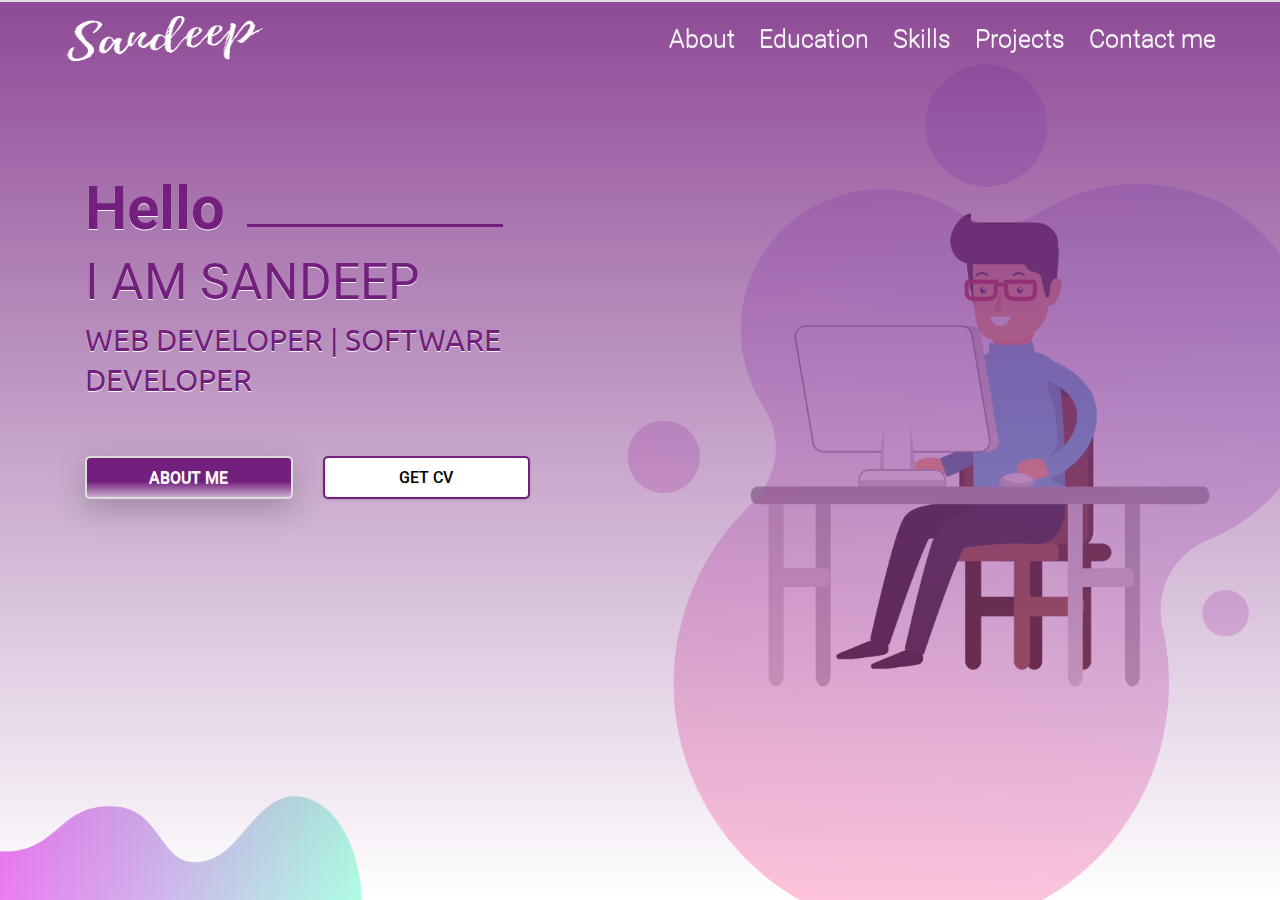
==== commit fc4829dc: "updated resume" ====
--- a/index.html
+++ b/index.html
@@ -12,7 +12,9 @@
         <link rel="stylesheet" href="./css/bootstrap4.4.1.min.css">
         <!-- font awesome icons -->
         <link rel="stylesheet" href="./css/all.min.css">
-        <!-- custom css file -->
+        <!-- google fonts -->
+        <link href="https://fonts.googleapis.com/css2?family=Roboto:ital,wght@0,100;0,300;0,400;0,500;0,700;1,100;1,400;1,500;1,700&family=Ubuntu:ital,wght@0,300;0,400;0,500;1,300;1,400;1,500&display=swap" rel="stylesheet">
+        <!--Custom css file-->
         <link rel="stylesheet" href="./css/style.css">
     </head>
     
@@ -55,7 +57,7 @@
                     <div class="col-md-6">
                       <h3 class="home-title" data-transition="pop">Hello</h3>
                       <h1 class="text-uppercase home-subtitle1">I am Sandeep</h1>
-                      <h4 class="text-uppercase home-subtitle2">Web Developer</h4>
+                      <h4 class="text-uppercase home-subtitle2">Web Developer | Software Developer</h4>
                       <div class="home-buttons my-5">
                         <div class="row">
                           <div class="col-5">
@@ -420,6 +422,8 @@
                         <h4>E-commerce Website</h4>
                         <h6>Python Django, sqlite</h6>
                         <p>It is an E-commerce website. built using django and sqlite for database having payment integration, login and logout, checkout system. etc.</p>
+						<a href="https://my-teddy-shop.herokuapp.com/" target="_blank">Live link(Heroku deployment)!</a>
+						<br>
                         <a href="https://github.com/Coderode/My-Teddy-shop" target="_blank">Github link!</a>
                       </div>
                     </div> 
@@ -436,7 +440,10 @@
                         <h4>Blogging Website</h4>
                         <h6>Python Django, sqlite</h6>
                         <p>It is a Blogging website. built using django and sqlite for database having blog post,comment,commnet reply options, login and logout to keep users, with TinyMCE integration. etc.</p>
+						<a href="https://kolaborate-blogger.herokuapp.com/" target="_blank">Live link(Heroku deployment)!</a>
+						<br>
                         <a href="https://github.com/Coderode/Blogger" target="_blank">Github link!</a>
+						
                       </div>
                     </div> 
                   </div>
--- a/css/style.css
+++ b/css/style.css
@@ -1,20 +1,64 @@
-
-/*importing google fonts*/
-@import url('https://fonts.googleapis.com/css2?family=Roboto:ital,wght@0,100;0,300;0,400;0,500;0,700;1,100;1,300;1,400;1,500;1,700&family=Ubuntu:ital,wght@0,300;0,400;1,400&display=swap');
-
-/* import global variables */
-@import url('./partials/_variables.css');
-
-/* import global styling */
-@import url('./partials/_global.css');
-
-/* import responsive styling */
-@import url('./partials/responsive.css');
-
+html, body{
+    margin:0%;
+    box-sizing: border-box;
+    width: 100%;
+    height:100%;
+    --font-roboto : 'Roboto', sans-serif;
+    --font-ubuntu : 'Ubuntu', sans-serif;
+    --primary-color: #731F7D;
+    --gradient-color: linear-gradient(rgba(115,31,125,0.8)1%,rgba(0,0,0,0));
+    --box-shadow: 0px 10px 30px rgba(57,56,61,0.305);
+}
+/*Global classes*/
+
+
+.text-uppercase{
+    text-transform: uppercase;
+}
+
+/*Buttons*/
+.button{
+    padding: 0.6rem 2rem;
+    font: normal 500 16px/20px 'Roboto', sans-serif;
+    position:relative;
+    border: 2px solid transparent;
+    border-radius:7px;
+}
+
+.button.primary-button{
+    background:linear-gradient(rgba(115,31,125,1)60%,rgba(0,0,0,0));
+    background-clip: padding-box;
+    color: whitesmoke;
+    transition: border .8s ease;
+    box-shadow: 0px 10px 30px rgba(57,56,61,0.305);
+}
+.button.primary-button:hover{
+    background: whitesmoke;
+    background-clip: padding-box;
+    color: black;
+    transition: border .8s ease;
+    border: 2px solid #731F7D;
+    border-radius:7px;
+}
+.button.secondary-button{
+    background:white;
+    background-clip: padding-box;
+    color: black;
+    transition: border .8s ease;
+    border: 2px solid  #731F7D;
+}
+.button.secondary-button:hover{
+    background: linear-gradient(rgba(115,31,125,1)60%,rgba(0,0,0,0));
+    color:whitesmoke;
+    box-shadow: 0px 10px 30px rgba(57,56,61,0.305);
+    transition: border .8s ease;
+    border: 2px solid white;
+    border-radius:7px;
+}
 
 #home{
-    /* background-image:var(--gradient-color), url(../images/home.png); */
-    background: var(--gradient-color),url(../images/home.png);
+    background-image:linear-gradient(rgba(115,31,125,0.8)1%,rgba(0,0,0,0)), url(../images/home.png);
+    /* background: linear-gradient(rgba(115,31,125,0.8)1%,rgba(0,0,0,0)),url(../images/home.png); */
     background-size:cover;
     background-repeat: no-repeat;
     background-position:100% 100%, center;
@@ -22,7 +66,7 @@
 
 /* nav bar */
 #about .navbar{
-    background: linear-gradient(rgba(115,31,125,1)100%,rgba(0,0,0,0));
+    background: linear-gradient(rgba(115,31,125,1)100%,rgba(0,0,0,0))
 }
 #education .navbar{
     background: linear-gradient(rgba(115,31,125,1)100%,rgba(0,0,0,0));
@@ -41,7 +85,7 @@
 .navbar .navbar-nav{
     padding-right: 2rem;
     padding-top:0rem;
-    font : normal 25px var(--font-roboto);
+    font : normal 25px 'Roboto', sans-serif;
 }
 
 .navbar .navbar-brand > img{
@@ -79,7 +123,7 @@
     color:white;
 }
 .navbar .navbar-toggler{
-    background-color:var(--primary-color);
+    background-color:#731F7D;
     border:solid 2px white;
     border-radius:10px;
 }
@@ -90,8 +134,8 @@
 #home .home-title{
     padding-top: 20%;
     font-weight: 100;
-    font : normal bold 60px/70px var(--font-roboto);
-    color:var(--primary-color);
+    font : normal bold 60px/70px 'Roboto', sans-serif;
+    color:#731F7D;
     transition:transform .6s ease;
 }
 #home .home-title:hover{
@@ -100,8 +144,8 @@
     
 #home .home-subtitle1{
     font-weight: 200;
-    font : normal  50px/60px var(--font-roboto);
-    color:var(--primary-color);
+    font : normal  50px/60px 'Roboto', sans-serif;
+    color:#731F7D;
     transition:transform .6s ease;
 }
 #home .home-subtitle1:hover{
@@ -110,8 +154,8 @@
 
 #home .home-subtitle2{
     font-weight: 150;
-    font : normal  30px/40px var(--font-ubuntu);
-    color:var(--primary-color);
+    font : normal  30px/40px 'Ubuntu', sans-serif;
+    color:#731F7D;
     transition:transform .6s ease;
 }
 #home .home-subtitle2:hover{
@@ -121,7 +165,7 @@
     content: " ";
     height: 3px;
     width: 20vw;
-    background: var(--primary-color);
+    background: #731F7D;
     display: inline-block;
     margin-left: 4%;
     transform: translateY(-2px);
@@ -136,8 +180,8 @@
 #home #quote{
     position:inherit;
     margin-top: 65px;
-    color:var(--primary-color);
-    font: normal 18px/30px var(--font-ubuntu);
+    color:#731F7D;
+    font: normal 18px/30px 'Ubuntu', sans-serif;
     font-weight: 50;
     left:15%;
     right:15%;
@@ -151,8 +195,8 @@
     height: 50%;
     width: 50%;
     border-radius: 20px;
-    border: 1px solid var(--primary-color);
-    box-shadow: var(--box-shadow);
+    border: 1px solid #731F7D;
+    box-shadow: 0px 10px 30px rgba(57,56,61,0.305);
 }
 #about .about-image{
     text-align:center;
@@ -177,7 +221,7 @@
     height: 40px;
     border-radius: 20%;
     margin: 0 3%;
-    box-shadow: var(--box-shadow);
+    box-shadow: 0px 10px 30px rgba(57,56,61,0.305);
 }
 
 #about .about-title{
@@ -186,7 +230,7 @@
 
 #about .about-title h4 > span{
     display: block;
-    font: normal bold 22px/30px var(--font-roboto);
+    font: normal bold 22px/30px 'Roboto', sans-serif;
     letter-spacing: 10px;
     transition:transform .4s ease;
 }
@@ -194,7 +238,7 @@
     transform:scaleY(1.3);
 }
 #about .about-title .paragraph .about-para{
-    font: italic 18px/20px var(--font-ubuntu);
+    font: italic 18px/20px 'Ubuntu', sans-serif;
     color: grey;
     transition:transform .4s ease-in;
 }
@@ -211,19 +255,19 @@
     text-align:center;
     padding:5%;
     margin:2%;
-    box-shadow: var(--box-shadow);
+    box-shadow: 0px 10px 30px rgba(57,56,61,0.305);
     margin-top:20%;
     border-top-left-radius: 20px;
     border-top-right-radius: 20px;
-    border-bottom: 3px solid var(--primary-color);
+    border-bottom: 3px solid #731F7D;
     text-decoration: none;
     transition: transform .4s ease;
 }
 #education .case h4{
-    font: normal 25px/30px var(--font-ubuntu);
+    font: normal 25px/30px 'Ubuntu', sans-serif;
 }
 #education .case p{
-    font: normal 17px/25px var(--font-ubuntu);
+    font: normal 17px/25px 'Ubuntu', sans-serif;
 }
 #education .case:hover{
     transform: scale(1.1);
@@ -232,13 +276,13 @@
     text-decoration: none;
 }
 #education .popupbox{
-    border:2px solid var(--primary-color);
+    border:2px solid #731F7D;
 }
 #education .popupbox hr{
-    border:1px solid var(--primary-color);
+    border:1px solid #731F7D;
 }
 #education .popupbox .main p{    
-    font: normal 18px/25px var(--font-ubuntu);
+    font: normal 18px/25px 'Ubuntu', sans-serif;
     color:grey;
 }
 #education .popupbox .main p a{
@@ -254,10 +298,10 @@
     padding:20px;
 }
 #education .popupbox .head h4{
-    font: normal 25px/30px var(--font-ubuntu);
+    font: normal 25px/30px 'Ubuntu', sans-serif;
 }
 #education .popupbox .head h6{
-    font: normal 15px/25px var(--font-ubuntu);
+    font: normal 15px/25px 'Ubuntu', sans-serif;
 }
 
 
@@ -266,7 +310,7 @@
    
 
 #skills .skillblock .showblock{
-    border-bottom:2px solid var(--primary-color);
+    border-bottom:2px solid #731F7D;
     color:whitesmoke;
     text-align:center;
     margin-top: 4%;
@@ -285,8 +329,8 @@
     padding-bottom:50px;
     border-top-left-radius: 10px;
     border-top-right-radius: 10px;
-    font: normal 17px/20px var(--font-ubuntu);
-    box-shadow: var(--box-shadow);
+    font: normal 17px/20px 'Ubuntu', sans-serif;
+    box-shadow: 0px 10px 30px rgba(57,56,61,0.305);
 }
 #skills .skillblock .showblock .contentpanel{
     padding: 4% 0 3% 4%;
@@ -308,17 +352,17 @@
 #projects .project-grid  a img{
     width: 100%;
     height: 200px;
-    border:2px solid var(--primary-color);
+    border:2px solid #731F7D;
     transition: transform .4s ease-in;
-    box-shadow: var(--box-shadow);
+    box-shadow: 0px 10px 30px rgba(57,56,61,0.305);
 }
 #projects .project-grid a img:hover{
     transform:scale(1.1);
-    border:1px solid var(--primary-color);
+    border:1px solid #731F7D;
 }
 
 #projects .projectDialog{
-    border:2px solid var(--primary-color);
+    border:2px solid #731F7D;
 }
 
 #projects .projectDialog .left-image img{
@@ -332,28 +376,28 @@
 }
 #projects .projectDialog .right-content{
     padding:20px 80px 20px 30px;
-    color:var(--primary-color);
+    color:#731F7D;
 }
 #projects .projectDialog .right-content h4{
-    font: normal 30px/30px var(--font-ubuntu);
+    font: normal 30px/30px 'Ubuntu', sans-serif;
 }
 #projects .projectDialog .right-content h6{
-    font: italic 15px/20px var(--font-ubuntu);
+    font: italic 15px/20px 'Ubuntu', sans-serif;
     color:grey;
 }
 #projects .projectDialog .right-content p{
-    font: normal 18px/30px var(--font-ubuntu);
+    font: normal 18px/30px 'Ubuntu', sans-serif;
     color:grey;
 }
 #projects .projectDialog .right-content a{
     transition:font .4s ease;
     text-decoration: none;
     color:blue;
-    font: normal 20px/25px var(--font-ubuntu);
+    font: normal 20px/25px 'Ubuntu', sans-serif;
 }
 #projects .projectDialog .right-content a:hover{
     text-decoration: none;
-    font: bold 25px/25px var(--font-ubuntu);
+    font: bold 25px/25px 'Ubuntu', sans-serif;
 } 
 
 #projects .project-github-link a img{
@@ -368,25 +412,25 @@
 /* -----------------contact area---------------------------- */
 
 #contact .contact-box{
-    border-bottom:2px solid var(--primary-color);
+    border-bottom:2px solid #731F7D;
     width:100%;
-    box-shadow: var(--box-shadow);
+    box-shadow: 0px 10px 30px rgba(57,56,61,0.305);
     border-top-left-radius:10px;
 }
 #contact .contact-box .contact-left button{
     background:transparent;
-    border:1px solid var(--primary-color);
+    border:1px solid #731F7D;
     transition: transform .4s ease-out;
 }
 #contact .contact-box .contact-left{
-    font:normal 20px/20px var(--font-ubuntu);
-    color:var(--primary-color);
+    font:normal 20px/20px 'Ubuntu', sans-serif;
+    color:#731F7D;
 }
 #contact .contact-box .contact-left .thankyou_message{
     padding:10px;
     background:linear-gradient(rgba(115,31,125,1)60%,rgba(0,0,0,0));
     color:white;
-    font:normal 18px/22px var(--font-ubuntu);
+    font:normal 18px/22px 'Ubuntu', sans-serif;
     border-radius:10px;
 }
 #contact .contact-box .contact-left button:hover{
@@ -399,7 +443,7 @@
     padding:0;
     margin:0;
     transition: transform .4s ease-in-out;
-    font:normal 18px/20px var(--font-roboto);
+    font:normal 18px/20px 'Roboto', sans-serif;
     color:white;
 }
 #contact .contact-box .contact-right:hover{
@@ -408,5 +452,74 @@
 
 
 
-
-
+/* if the viewport is equal to 340px or less than that */ 
+@media only screen and (max-width: 792px){
+    #home .navbar{
+        background: linear-gradient(rgba(115,31,125,1)100%,rgba(0,0,0,0));
+    }
+    #home .navbar .navbar-nav{
+        padding-right:0;
+        padding-top:0rem;
+    }
+    #home .navbar .navbar-brand > img{
+        padding-left: 0;
+        height: 40px;
+        width: 130px;
+    }
+    #about .navbar .navbar-nav{
+        padding-right:0;
+        padding-top:0rem;
+    }
+    #about .navbar .navbar-brand > img{
+        padding-left: 0;
+        height: 40px;
+        width: 130px;
+    }
+    #about .about-title{
+        margin-top:10%;
+    }
+    #education .navbar .navbar-nav{
+        padding-right:0;
+        padding-top:0rem;
+    }
+    #education .navbar .navbar-brand >img{
+        padding-left: 0;
+        height: 40px;
+        width: 130px;
+    }
+    #skills .navbar .navbar-nav{
+        padding-right:0;
+        padding-top:0rem;
+    }
+    #skills .navbar .navbar-brand > img{
+        padding-left: 0;
+        height: 40px;
+        width: 130px;
+    }
+    #contact .navbar .navbar-nav{
+        padding-right:0;
+        padding-top:0rem;
+    }
+    #contact .navbar .navbar-brand > img{
+        padding-left: 0;
+        height: 40px;
+        width: 130px;
+    }
+    #projects .navbar .navbar-nav{
+        padding-right:0;
+        padding-top:0rem;
+    }
+    #projects .navbar .navbar-brand >img{
+        padding-left: 0;
+        height: 40px;
+        width: 130px;
+    }
+    #about .about-title{
+        margin-left:15%;
+
+    }
+}
+
+
+
+
